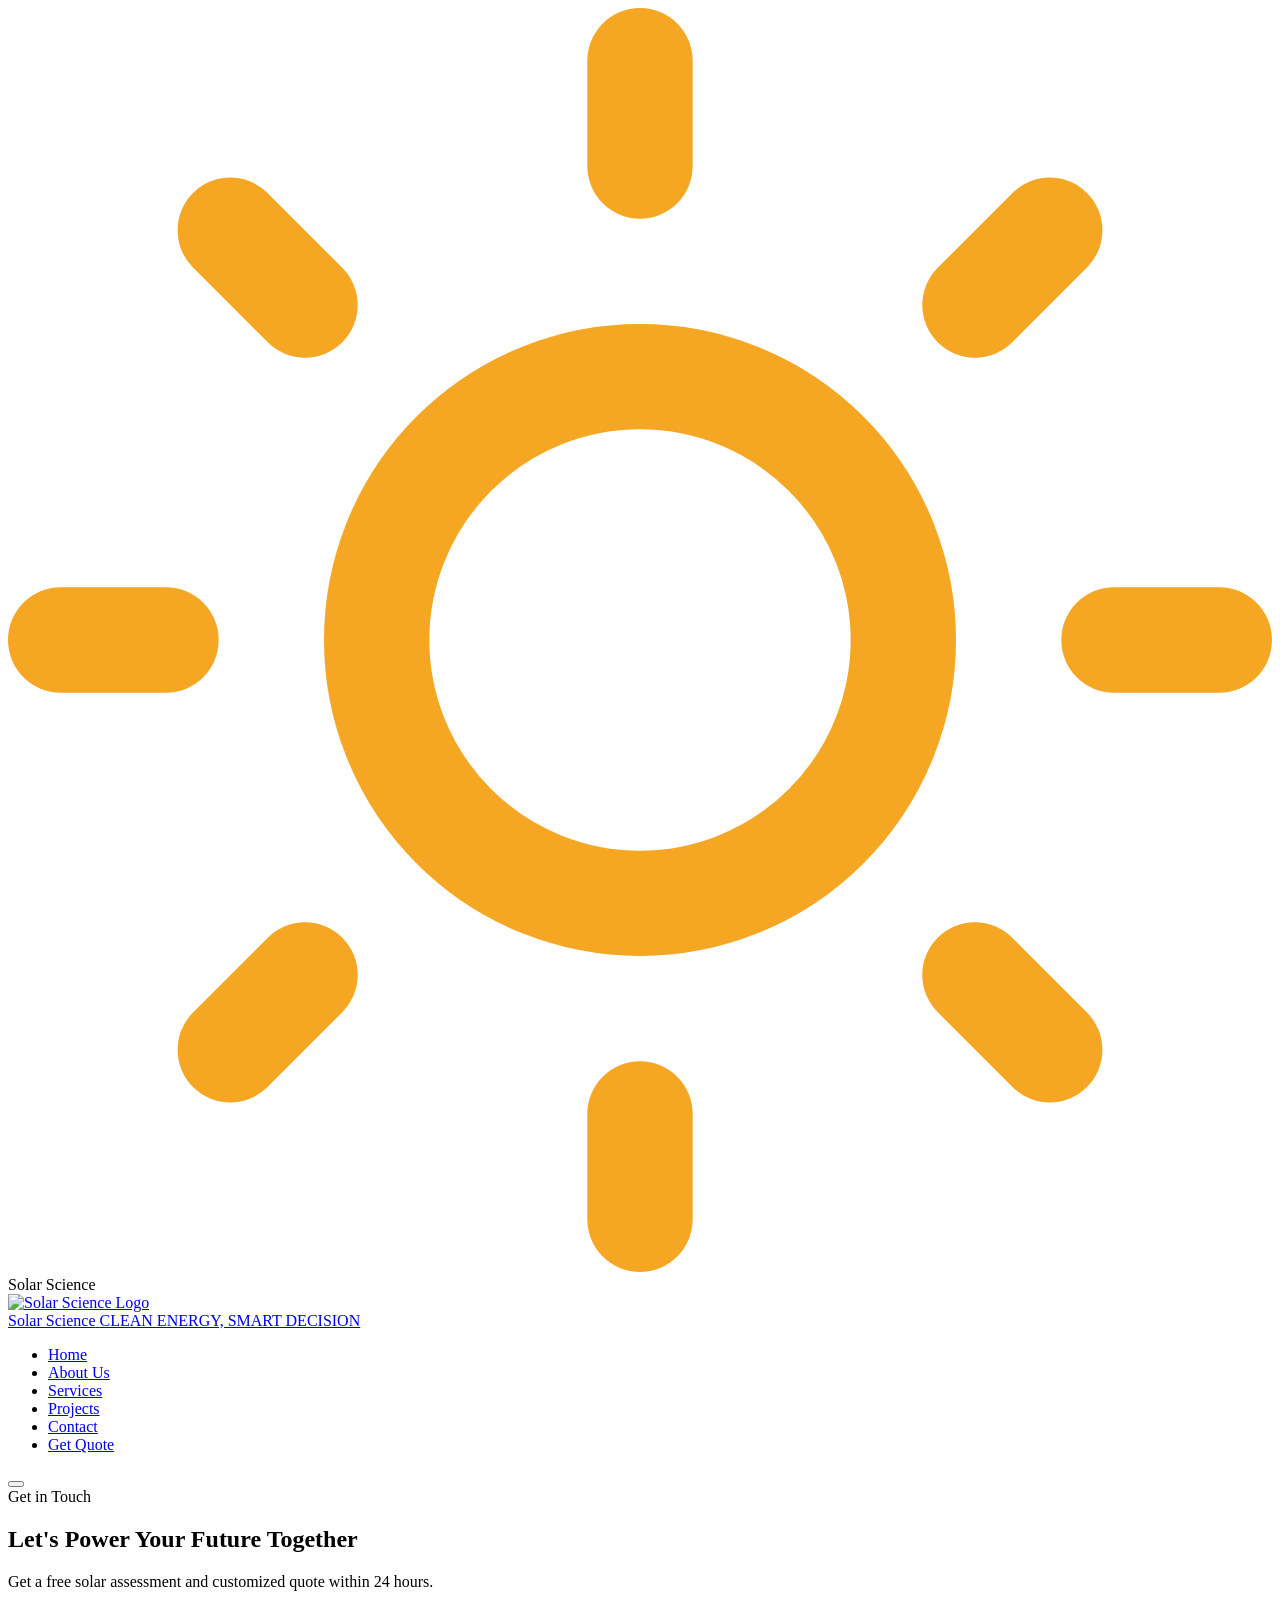
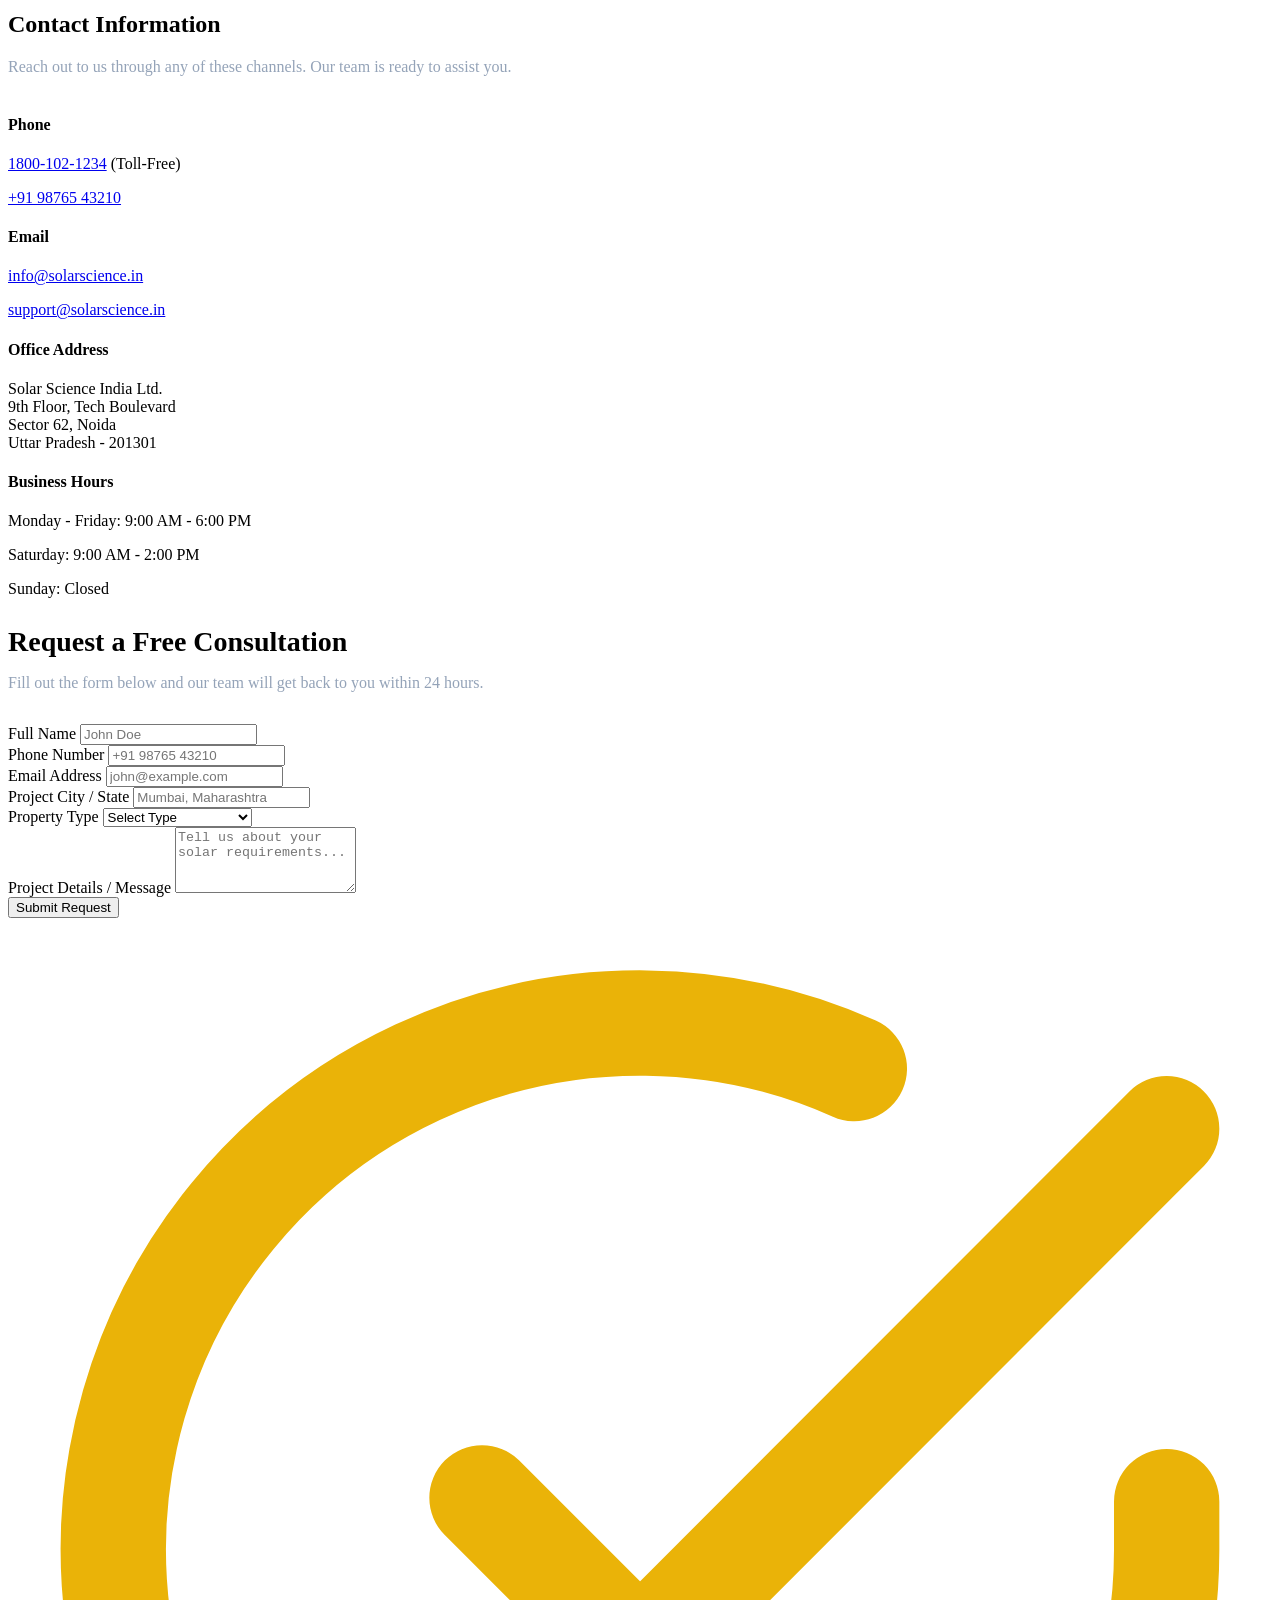
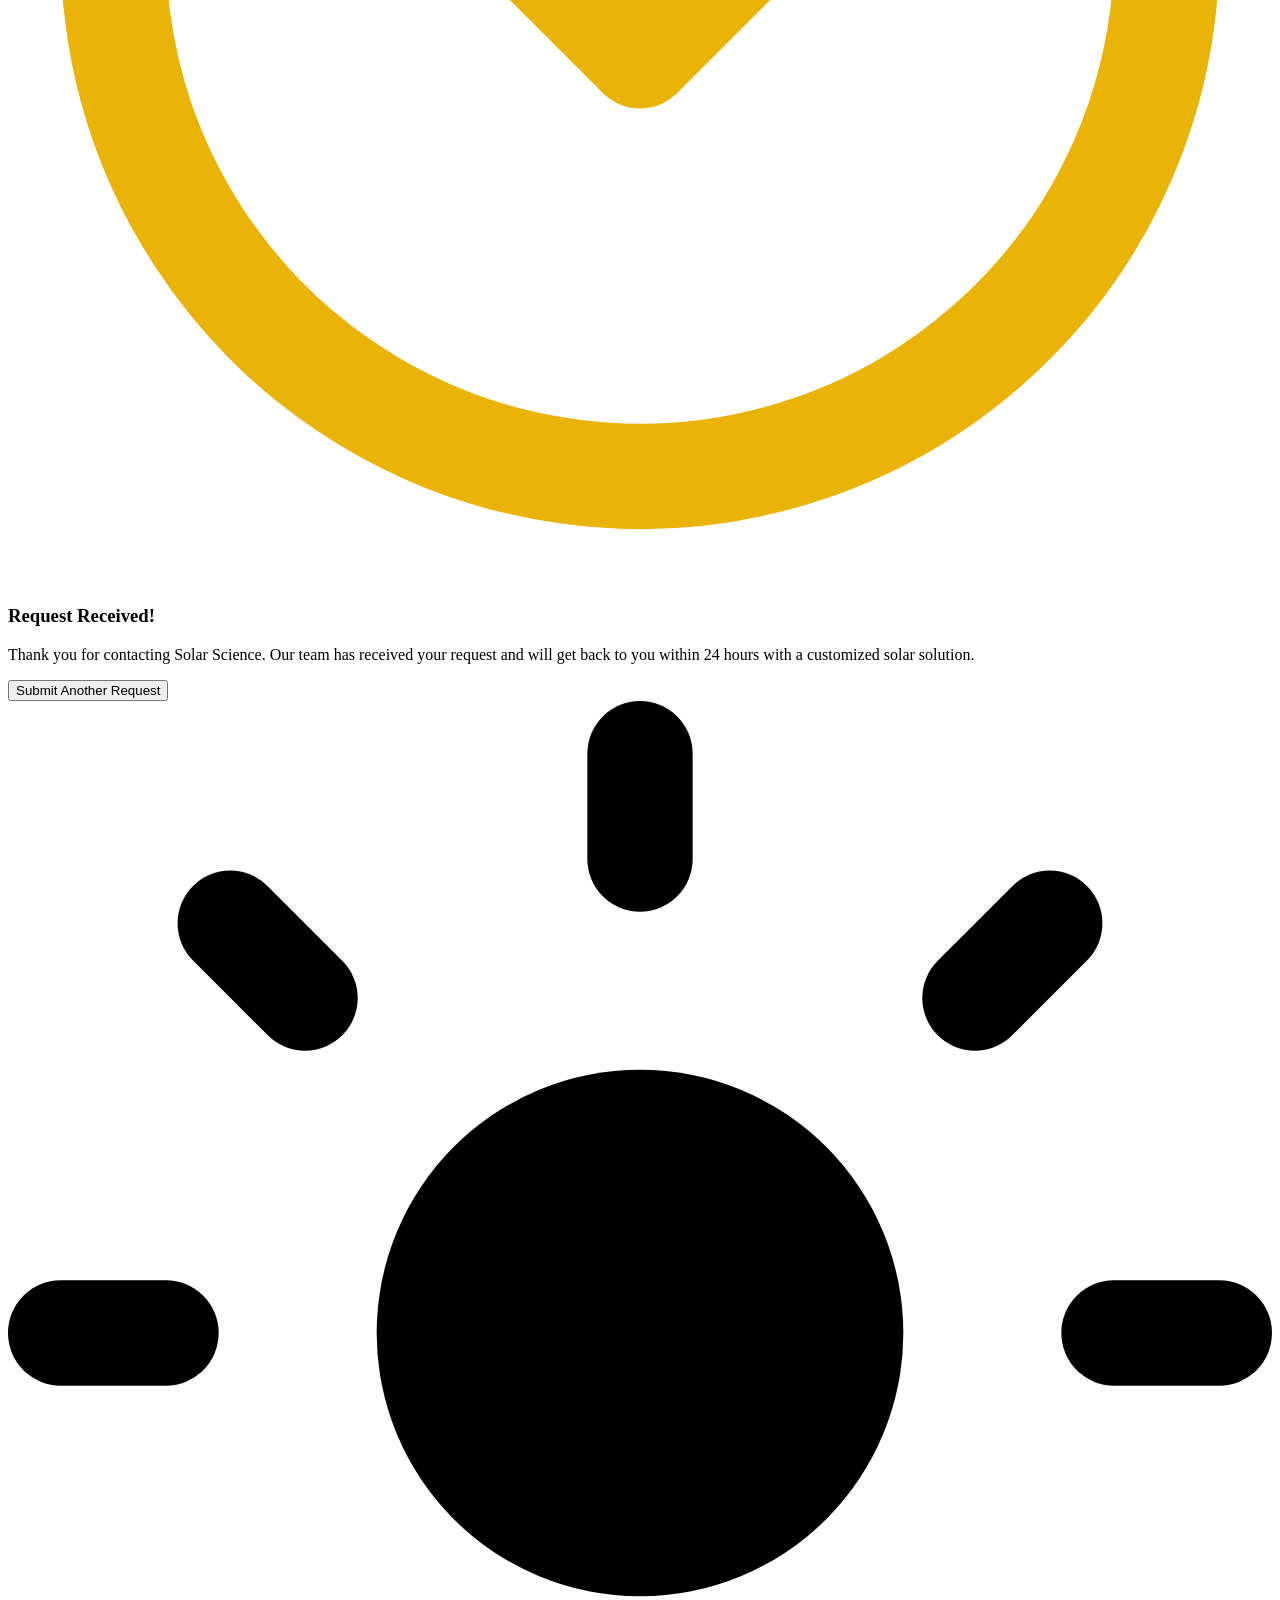
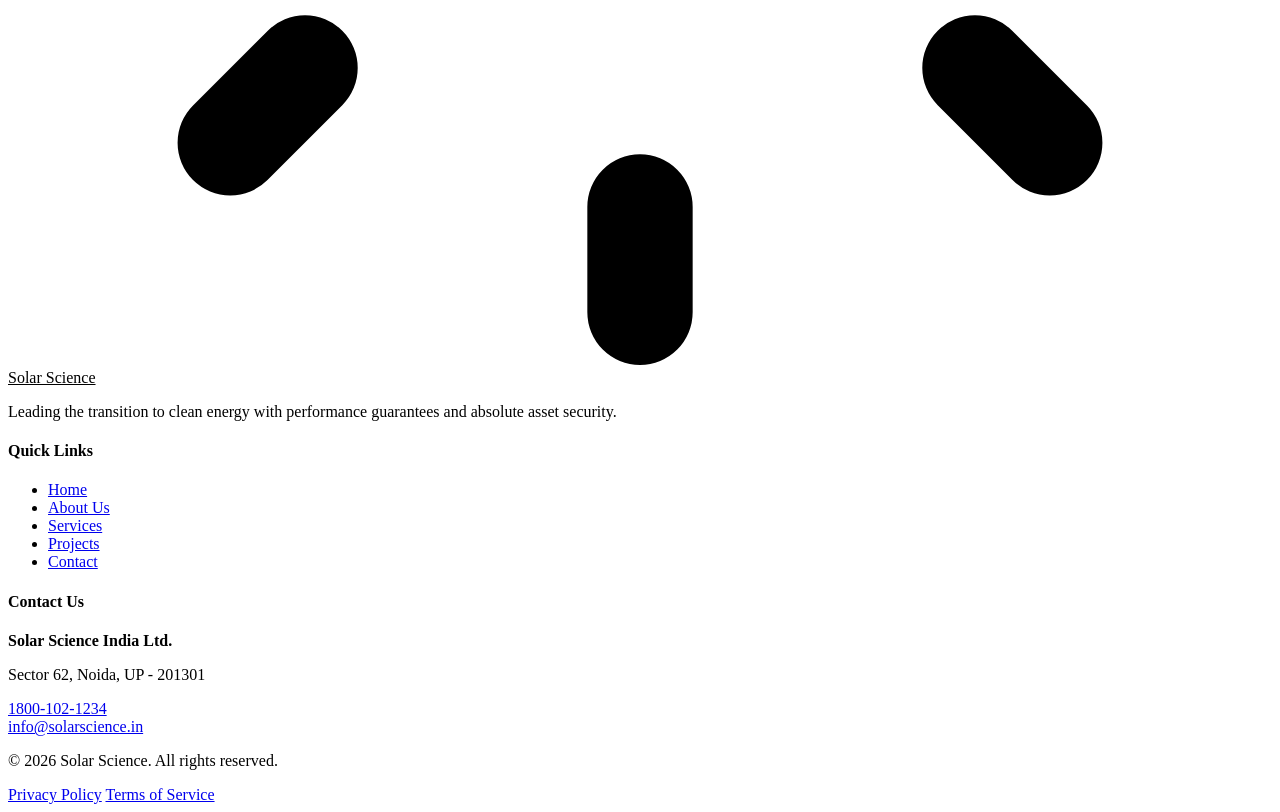
==== contact.html @ 97e4d274 "Added WhatsApp redirect (7400561349) to all Get Quote and Call buttons across website" ====
<!DOCTYPE html>
<html lang="en">
<head>
  <meta charset="UTF-8">
  <meta name="viewport" content="width=device-width, initial-scale=1.0">
  <meta name="description" content="Contact Solar Science for a free solar consultation and customized quote.">
  <title>Contact Us | Solar Science</title>
  <link rel="preconnect" href="https://fonts.googleapis.com">
  <link rel="preconnect" href="https://fonts.gstatic.com" crossorigin>
  <link href="https://fonts.googleapis.com/css2?family=Inter:wght@400;500;600;700&family=Plus+Jakarta+Sans:wght@400;500;600;700;800&display=swap" rel="stylesheet">
  <link rel="stylesheet" href="style.css">
  <link rel="icon" type="image/svg+xml" href="data:image/svg+xml,%3Csvg xmlns='http://www.w3.org/2000/svg' viewBox='0 0 24 24' fill='%23F5A623'%3E%3Ccircle cx='12' cy='12' r='5'/%3E%3Cpath d='M12 1v2M12 21v2M4.22 4.22l1.42 1.42M18.36 18.36l1.42 1.42M1 12h2M21 12h2M4.22 19.78l1.42-1.42M18.36 5.64l1.42-1.42' stroke='%23F5A623' stroke-width='2' stroke-linecap='round'/%3E%3C/svg%3E">
  <script src="https://unpkg.com/lucide@latest"></script>
  <script src="https://unpkg.com/@studio-freight/lenis@1.0.36/dist/lenis.min.js"></script>
</head>
<body>

  <!-- Preloader -->
  <div class="preloader" id="preloader">
    <div class="preloader-content">
      <svg class="preloader-logo" viewBox="0 0 24 24" xmlns="http://www.w3.org/2000/svg">
        <circle cx="12" cy="12" r="5" fill="none" stroke="#F5A623" stroke-width="2"/>
        <path d="M12 1v2M12 21v2M4.22 4.22l1.42 1.42M18.36 18.36l1.42 1.42M1 12h2M21 12h2M4.22 19.78l1.42-1.42M18.36 5.64l1.42-1.42" stroke="#F5A623" stroke-width="2" stroke-linecap="round"/>
      </svg>
      <div class="preloader-bar">
        <div class="preloader-progress"></div>
      </div>
      <span class="preloader-text">Solar Science</span>
    </div>
  </div>

  <!-- Custom Cursor -->
  <div class="custom-cursor" id="custom-cursor"></div>
  <div class="custom-cursor-dot" id="custom-cursor-dot"></div>

  <!-- NAVBAR -->
  <header class="navbar" id="navbar">
    <div class="scroll-progress" id="scroll-progress"></div>
    <div class="container">
      <a href="index.html" class="logo">
        <img src="assets/logo_transparent.png" alt="Solar Science Logo" class="logo-image">
        <div class="logo-text-wrapper">
          <span class="logo-title">Solar Science</span>
          <span class="logo-tagline">CLEAN ENERGY, SMART DECISION</span>
        </div>
      </a>
      
      <nav aria-label="Main Navigation">
        <ul class="nav-menu" id="nav-menu">
          <li><a href="index.html" class="nav-link">Home</a></li>
          <li><a href="about.html" class="nav-link">About Us</a></li>
          <li><a href="services.html" class="nav-link">Services</a></li>
          <li><a href="projects.html" class="nav-link">Projects</a></li>
          <li><a href="contact.html" class="nav-link active">Contact</a></li>
          <li><a href="https://wa.me/917400561349?text=Hi,%20I%20want%20a%20solar%20quote" class="btn btn-primary btn-nav" target="_blank">Get Quote</a></li>
        </ul>
      </nav>
      
      <button class="menu-toggle" id="menu-toggle" aria-expanded="false" aria-controls="nav-menu" aria-label="Toggle navigation menu">
        <span></span>
        <span></span>
        <span></span>
      </button>
    </div>
  </header>

  <!-- PAGE HEADER -->
  <section class="page-header">
    <div class="container">
      <div class="page-header-content reveal">
        <span class="section-tag">Get in Touch</span>
        <h1 class="page-title">Let's Power Your Future Together</h1>
        <p class="page-subtitle">Get a free solar assessment and customized quote within 24 hours.</p>
      </div>
    </div>
  </section>

  <!-- CONTACT SECTION -->
  <section class="section contact" style="padding-top: 0;">
    <div class="container">
      <div class="contact-page-grid">
        
        <!-- Contact Info -->
        <div class="contact-info-section reveal">
          <h2 class="section-title" style="color: var(--color-white);">Contact Information</h2>
          <p style="color: #94A3B8; margin-bottom: 40px;">Reach out to us through any of these channels. Our team is ready to assist you.</p>
          
          <div class="contact-info-list">
            <div class="contact-info-item">
              <div class="contact-info-icon">
                <i data-lucide="phone"></i>
              </div>
              <div>
                <h4>Phone</h4>
                <p><a href="tel:+918001021234">1800-102-1234</a> (Toll-Free)</p>
                <p><a href="tel:+919876543210">+91 98765 43210</a></p>
              </div>
            </div>
            
            <div class="contact-info-item">
              <div class="contact-info-icon">
                <i data-lucide="mail"></i>
              </div>
              <div>
                <h4>Email</h4>
                <p><a href="mailto:info@solarscience.in">info@solarscience.in</a></p>
                <p><a href="mailto:support@solarscience.in">support@solarscience.in</a></p>
              </div>
            </div>
            
            <div class="contact-info-item">
              <div class="contact-info-icon">
                <i data-lucide="map-pin"></i>
              </div>
              <div>
                <h4>Office Address</h4>
                <p>Solar Science India Ltd.<br>
                9th Floor, Tech Boulevard<br>
                Sector 62, Noida<br>
                Uttar Pradesh - 201301</p>
              </div>
            </div>
            
            <div class="contact-info-item">
              <div class="contact-info-icon">
                <i data-lucide="clock"></i>
              </div>
              <div>
                <h4>Business Hours</h4>
                <p>Monday - Friday: 9:00 AM - 6:00 PM</p>
                <p>Saturday: 9:00 AM - 2:00 PM</p>
                <p>Sunday: Closed</p>
              </div>
            </div>
          </div>
        </div>
        
        <!-- Contact Form -->
        <div class="contact-form-section reveal reveal-delay-1">
          <div class="contact-card">
            <h3 style="font-size: 1.75rem; font-weight: 800; color: var(--color-white); margin-bottom: 12px;">Request a Free Consultation</h3>
            <p style="color: #94A3B8; margin-bottom: 32px;">Fill out the form below and our team will get back to you within 24 hours.</p>
            
            <form id="consultation-form">
              <div class="form-row">
                <div class="form-group">
                  <label class="form-label" for="name">Full Name</label>
                  <input class="form-control" type="text" id="name" required placeholder="John Doe">
                </div>
                <div class="form-group">
                  <label class="form-label" for="phone">Phone Number</label>
                  <input class="form-control" type="tel" id="phone" required placeholder="+91 98765 43210">
                </div>
              </div>
              
              <div class="form-group form-margin-bottom">
                <label class="form-label" for="email">Email Address</label>
                <input class="form-control" type="email" id="email" required placeholder="john@example.com">
              </div>
              
              <div class="form-row split-row">
                <div class="form-group">
                  <label class="form-label" for="location">Project City / State</label>
                  <input class="form-control" type="text" id="location" required placeholder="Mumbai, Maharashtra">
                </div>
                <div class="form-group">
                  <label class="form-label" for="customer-type">Property Type</label>
                  <select class="form-control select-control" id="customer-type" required>
                    <option value="">Select Type</option>
                    <option value="commercial">Commercial / Factory</option>
                    <option value="residential">Residential Home</option>
                    <option value="institutional">Institutional</option>
                    <option value="other">Other</option>
                  </select>
                </div>
              </div>
              
              <div class="form-group form-margin-large">
                <label class="form-label" for="message">Project Details / Message</label>
                <textarea class="form-control textarea-control" id="message" rows="4" placeholder="Tell us about your solar requirements..."></textarea>
              </div>
              
              <button type="submit" class="btn btn-submit">Submit Request</button>
            </form>

            <!-- Form Success State Overlay -->
            <div class="form-success-overlay" id="form-success-overlay">
              <div class="success-icon-wrap">
                <svg class="success-icon-check" viewBox="0 0 24 24" fill="none" xmlns="http://www.w3.org/2000/svg">
                  <path d="M22 11.08V12a10 10 0 1 1-5.93-9.14" stroke="#EAB308" stroke-width="2" stroke-linecap="round" stroke-linejoin="round"/>
                  <path d="M22 4L12 14.01l-3-3" stroke="#EAB308" stroke-width="2" stroke-linecap="round" stroke-linejoin="round"/>
                </svg>
              </div>
              <h3 class="success-title">Request Received!</h3>
              <p class="success-message">Thank you for contacting Solar Science. Our team has received your request and will get back to you within 24 hours with a customized solar solution.</p>
              <button class="btn btn-primary btn-reset-form" id="btn-reset-form">Submit Another Request</button>
            </div>
          </div>
        </div>
        
      </div>
    </div>
  </section>

  <!-- FOOTER -->
  <footer class="footer">
    <div class="container">
      <div class="footer-top">
        <div class="footer-logo-area">
          <a href="index.html" class="logo" style="color: var(--color-white);">
            <svg class="logo-icon" viewBox="0 0 24 24" xmlns="http://www.w3.org/2000/svg">
              <circle cx="12" cy="12" r="5" />
              <path d="M12 1v2M12 21v2M4.22 4.22l1.42 1.42M18.36 18.36l1.42 1.42M1 12h2M21 12h2M4.22 19.78l1.42-1.42M18.36 5.64l1.42-1.42" stroke="currentColor" stroke-width="2" stroke-linecap="round"/>
            </svg>
            <span>Solar Science</span>
          </a>
          <p class="footer-tagline">Leading the transition to clean energy with performance guarantees and absolute asset security.</p>
        </div>
        
        <div>
          <h4 class="footer-title">Quick Links</h4>
          <ul class="footer-links">
            <li><a href="index.html" class="footer-link">Home</a></li>
            <li><a href="about.html" class="footer-link">About Us</a></li>
            <li><a href="services.html" class="footer-link">Services</a></li>
            <li><a href="projects.html" class="footer-link">Projects</a></li>
            <li><a href="contact.html" class="footer-link">Contact</a></li>
          </ul>
        </div>
        
        <div>
          <h4 class="footer-title">Contact Us</h4>
          <div class="footer-contact-info">
            <div class="contact-item">
              <i data-lucide="map-pin"></i>
              <div class="contact-text">
                <strong>Solar Science India Ltd.</strong>
                <p>Sector 62, Noida, UP - 201301</p>
              </div>
            </div>
            
            <div class="contact-item">
              <i data-lucide="phone"></i>
              <div class="contact-text">
                <a href="tel:+918001021234">1800-102-1234</a>
              </div>
            </div>
            
            <div class="contact-item">
              <i data-lucide="mail"></i>
              <div class="contact-text">
                <a href="mailto:info@solarscience.in">info@solarscience.in</a>
              </div>
            </div>
          </div>
        </div>
      </div>
      
      <div class="footer-bottom">
        <p>&copy; 2026 Solar Science. All rights reserved.</p>
        <div class="footer-bottom-links">
          <a href="#">Privacy Policy</a>
          <a href="#">Terms of Service</a>
        </div>
      </div>
    </div>
  </footer>

  <script src="script.js"></script>
</body>
</html>
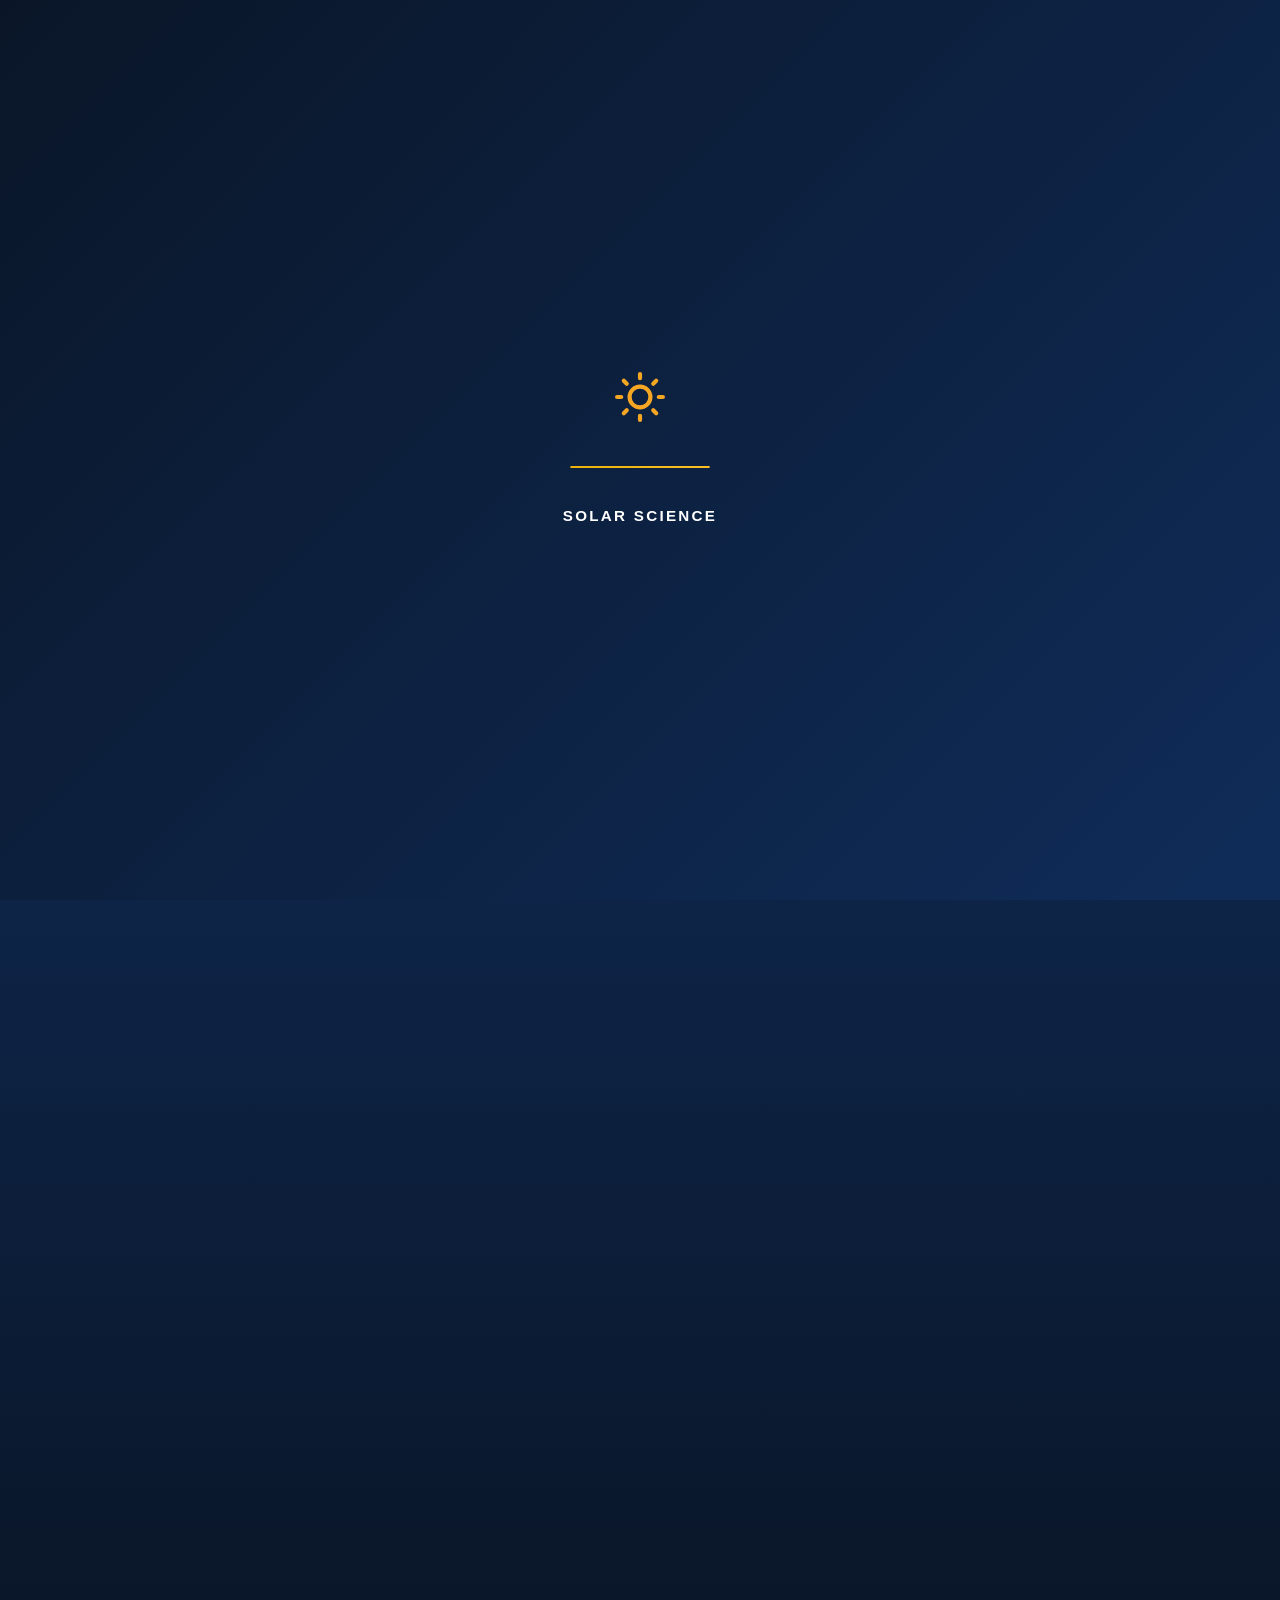
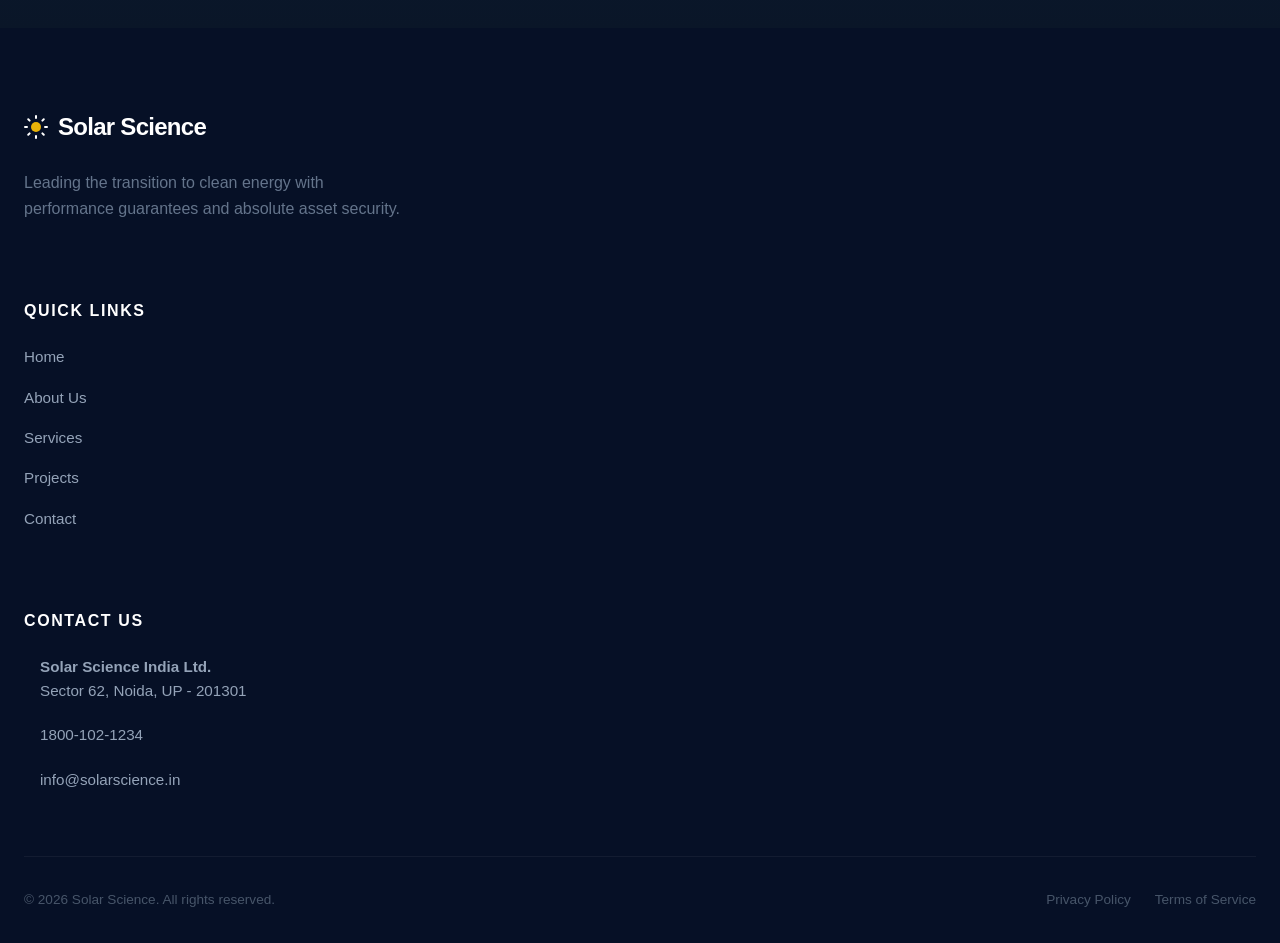
==== commit 103b187a: "Major contact section redesign - Added animations, golden gradients, floating badges, glassmorphism " ====
--- a/contact.html
+++ b/contact.html
@@ -76,14 +76,19 @@
   </section>
 
   <!-- CONTACT SECTION -->
-  <section class="section contact" style="padding-top: 0;">
+  <section class="section contact" style="padding-top: 0; background: linear-gradient(180deg, var(--color-navy-deep) 0%, #0A1628 100%);">
     <div class="container">
       <div class="contact-page-grid">
         
         <!-- Contact Info -->
         <div class="contact-info-section reveal">
-          <h2 class="section-title" style="color: var(--color-white);">Contact Information</h2>
-          <p style="color: #94A3B8; margin-bottom: 40px;">Reach out to us through any of these channels. Our team is ready to assist you.</p>
+          <div class="contact-info-header">
+            <div class="contact-icon-badge">
+              <i data-lucide="message-circle"></i>
+            </div>
+            <h2 class="section-title" style="color: var(--color-white); margin-bottom: 12px;">Contact Information</h2>
+            <p style="color: #94A3B8; margin-bottom: 40px; font-size: 1.05rem;">Reach out to us through any of these channels. Our team is ready to assist you.</p>
+          </div>
           
           <div class="contact-info-list">
             <div class="contact-info-item">
--- a/style.css
+++ b/style.css
@@ -0,0 +1,4947 @@
+/* Font variables and styling rules */
+
+/* ==========================================================================
+   1. DESIGN SYSTEM & ROOT VARIABLES
+   ========================================================================== */
+:root {
+  /* Color Palette */
+  --color-navy-deep: #0F2C59;       /* Midnight Cobalt Blue */
+  --color-navy-card: #153568;       /* Saturated Cobalt Card */
+  --color-navy-light: #204C8F;      /* Rich Cobalt Highlight */
+  --color-amber-gold: #EAB308;      /* Vibrant Solar Yellow */
+  --color-amber-hover: #CA8A04;     /* Darker Gold/Yellow Hover */
+  --color-amber-glow: rgba(234, 179, 8, 0.15); /* Yellow glow */
+  --color-white: #FFFFFF;
+  --color-steel-light: #FAF7F0;     /* Premium Warm Sand Beige */
+  --color-steel-border: #E6DFD3;    /* Soft Linen Border */
+  --color-text-dark: #0F2C59;       /* Midnight Cobalt text color */
+  --color-text-muted: #5C6B82;      /* Slate Blue/Gray supporting text */
+  --color-text-light: #E6DFD3;      /* Light Beige text divider */
+  --color-text-white: #FFFFFF;
+
+  /* Typography */
+  --font-display: 'Plus Jakarta Sans', -apple-system, BlinkMacSystemFont, "Segoe UI", Roboto, Helvetica, Arial, sans-serif;
+  --font-body: 'Inter', -apple-system, BlinkMacSystemFont, "Segoe UI", Roboto, Helvetica, Arial, sans-serif;
+
+  /* Spacing & Layout */
+  --max-width: 1280px;
+  --transition-smooth: all 0.35s cubic-bezier(0.4, 0, 0.2, 1);
+  --transition-slow: all 0.8s cubic-bezier(0.4, 0, 0.2, 1);
+  
+  /* Shadows */
+  --shadow-sm: 0 4px 12px rgba(15, 44, 89, 0.03);
+  --shadow-md: 0 12px 35px -10px rgba(15, 44, 89, 0.06);
+  --shadow-lg: 0 24px 48px -15px rgba(15, 44, 89, 0.1);
+  --shadow-amber: 0 10px 25px -5px rgba(234, 179, 8, 0.25);
+}
+
+/* ==========================================================================
+   2. BASE STYLES & RESET
+   ========================================================================== */
+* {
+  box-sizing: border-box;
+  margin: 0;
+  padding: 0;
+}
+
+html {
+  scroll-behavior: smooth;
+  scroll-padding-top: 80px;
+  font-size: 16px;
+  -webkit-text-size-adjust: 100%;
+}
+
+body {
+  font-family: var(--font-body);
+  color: var(--color-text-dark);
+  background-color: var(--color-white);
+  line-height: 1.6;
+  overflow-x: hidden;
+  -webkit-font-smoothing: antialiased;
+}
+
+h1, h2, h3, h4, h5, h6 {
+  font-family: var(--font-display);
+  font-weight: 700;
+  line-height: 1.25;
+  color: var(--color-navy-deep);
+}
+
+a {
+  text-decoration: none;
+  color: inherit;
+  transition: var(--transition-smooth);
+}
+
+button, input, textarea {
+  font-family: inherit;
+}
+
+img, svg {
+  max-width: 100%;
+  height: auto;
+  display: block;
+}
+
+/* Custom Scrollbar */
+::-webkit-scrollbar {
+  width: 10px;
+}
+::-webkit-scrollbar-track {
+  background: var(--color-steel-light);
+}
+::-webkit-scrollbar-thumb {
+  background: #CBD5E1;
+  border-radius: 5px;
+}
+::-webkit-scrollbar-thumb:hover {
+  background: #94A3B8;
+}
+
+/* ==========================================================================
+   3. REUSABLE UTILITIES
+   ========================================================================== */
+.container {
+  width: 100%;
+  max-width: var(--max-width);
+  margin: 0 auto;
+  padding: 0 24px;
+}
+
+.section {
+  padding: 100px 0;
+  position: relative;
+}
+
+.section-tag {
+  font-family: var(--font-display);
+  font-size: 0.75rem;
+  font-weight: 700;
+  text-transform: uppercase;
+  letter-spacing: 0.15em;
+  color: var(--color-amber-gold);
+  margin-bottom: 16px;
+  display: inline-block;
+}
+
+.section-title {
+  font-size: 2.25rem;
+  font-weight: 800;
+  margin-bottom: 20px;
+  letter-spacing: -0.02em;
+}
+
+.section-desc {
+  font-size: 1.125rem;
+  color: var(--color-text-muted);
+  max-width: 600px;
+  margin-bottom: 50px;
+}
+
+/* Dark Theme Helpers */
+.bg-dark {
+  background-color: var(--color-navy-deep);
+  color: var(--color-text-white);
+}
+
+.bg-dark .section-title {
+  color: var(--color-text-white);
+}
+
+.bg-dark .section-desc {
+  color: #94A3B8;
+}
+
+/* Buttons */
+.btn {
+  display: inline-flex;
+  align-items: center;
+  justify-content: center;
+  padding: 14px 28px;
+  border-radius: 50px;
+  font-weight: 600;
+  font-size: 0.95rem;
+  cursor: pointer;
+  transition: var(--transition-smooth);
+  border: none;
+  outline: none;
+  gap: 8px;
+}
+
+.btn-primary {
+  background-color: var(--color-amber-gold);
+  color: var(--color-navy-deep);
+  box-shadow: var(--shadow-amber);
+}
+
+.btn-primary:hover {
+  background-color: var(--color-amber-hover);
+  transform: translateY(-2px);
+  box-shadow: 0 12px 30px -5px rgba(245, 166, 35, 0.45);
+}
+
+.btn-primary:active {
+  transform: translateY(0);
+}
+
+.btn-secondary {
+  background-color: rgba(255, 255, 255, 0.08);
+  color: var(--color-text-white);
+  border: 1px solid rgba(255, 255, 255, 0.15);
+}
+
+.btn-secondary:hover {
+  background-color: rgba(255, 255, 255, 0.15);
+  color: var(--color-white);
+  transform: translateY(-2px);
+}
+
+.btn-secondary:active {
+  transform: translateY(0);
+}
+
+.btn-outline-dark {
+  background-color: transparent;
+  color: var(--color-navy-deep);
+  border: 2px solid var(--color-navy-deep);
+}
+
+.btn-outline-dark:hover {
+  background-color: var(--color-navy-deep);
+  color: var(--color-white);
+  transform: translateY(-2px);
+}
+
+/* Icons styling */
+.icon-wrapper {
+  display: inline-flex;
+  align-items: center;
+  justify-content: center;
+  width: 48px;
+  height: 48px;
+  border-radius: 12px;
+  background-color: var(--color-steel-light);
+  color: var(--color-amber-gold);
+  margin-bottom: 24px;
+}
+
+.bg-dark .icon-wrapper {
+  background-color: rgba(255, 255, 255, 0.05);
+}
+
+/* ==========================================================================
+   4. SCROLL REVEAL ANIMATIONS
+   ========================================================================== */
+.reveal {
+  opacity: 0;
+  transform: translateY(30px);
+  transition: var(--transition-slow);
+}
+
+.reveal-active {
+  opacity: 1;
+  transform: translateY(0);
+}
+
+.reveal-delay-1 { transition-delay: 0.1s; }
+.reveal-delay-2 { transition-delay: 0.2s; }
+.reveal-delay-3 { transition-delay: 0.3s; }
+.reveal-delay-4 { transition-delay: 0.4s; }
+
+/* ==========================================================================
+   5. NAVIGATION
+   ========================================================================== */
+.navbar {
+  position: fixed;
+  top: 0;
+  left: 0;
+  right: 0;
+  z-index: 1000;
+  padding: 24px 0;
+  transition: var(--transition-smooth);
+}
+
+.navbar.scrolled {
+  padding: 16px 0;
+  background-color: rgba(11, 28, 61, 0.85);
+  backdrop-filter: blur(20px);
+  -webkit-backdrop-filter: blur(20px);
+  border-bottom: 1px solid rgba(255, 255, 255, 0.08);
+  box-shadow: 0 4px 30px rgba(0, 0, 0, 0.15);
+}
+
+.navbar .container {
+  display: flex;
+  align-items: center;
+  justify-content: space-between;
+}
+
+.logo {
+  font-family: var(--font-display);
+  font-size: 1.5rem;
+  font-weight: 800;
+  color: var(--color-white);
+  display: flex;
+  align-items: center;
+  gap: 10px;
+  letter-spacing: -0.03em;
+}
+
+.logo-icon {
+  width: 24px;
+  height: 24px;
+  fill: var(--color-amber-gold);
+}
+
+.logo-image {
+  width: auto;
+  height: 55px;
+  object-fit: contain;
+  filter: drop-shadow(0 2px 8px rgba(234, 179, 8, 0.3));
+}
+
+.logo-text-wrapper {
+  display: flex;
+  flex-direction: column;
+  gap: 4px;
+}
+
+.logo-title {
+  font-size: 1.75rem;
+  font-weight: 800;
+  line-height: 1;
+  color: var(--color-white);
+  text-shadow: 0 2px 10px rgba(255, 255, 255, 0.1);
+  letter-spacing: -0.02em;
+}
+
+.logo-tagline {
+  font-size: 0.7rem;
+  font-weight: 700;
+  letter-spacing: 0.1em;
+  background: linear-gradient(90deg, #F59E0B 0%, #FBBF24 50%, #FCD34D 100%);
+  -webkit-background-clip: text;
+  -webkit-text-fill-color: transparent;
+  background-clip: text;
+  text-transform: uppercase;
+  line-height: 1;
+  filter: drop-shadow(0 0 8px rgba(245, 158, 11, 0.6));
+}
+
+.nav-menu {
+  display: flex;
+  align-items: center;
+  list-style: none;
+  gap: 32px;
+}
+
+.nav-link {
+  font-size: 0.95rem;
+  font-weight: 500;
+  color: #94A3B8;
+  position: relative;
+  padding: 8px 0;
+}
+
+.nav-link:hover,
+.nav-link.active {
+  color: var(--color-white);
+}
+
+.nav-link::after {
+  content: '';
+  position: absolute;
+  bottom: 0;
+  left: 0;
+  width: 100%;
+  height: 2px;
+  background-color: var(--color-amber-gold);
+  transform: scaleX(0);
+  transform-origin: right;
+  transition: transform 0.3s ease;
+}
+
+.nav-link:hover::after,
+.nav-link.active::after {
+  transform: scaleX(1);
+  transform-origin: left;
+}
+
+.navbar .btn-nav {
+  padding: 10px 22px;
+  font-size: 0.875rem;
+}
+
+/* Mobile Menu Toggle */
+.menu-toggle {
+  display: none;
+  background: none;
+  border: none;
+  cursor: pointer;
+  width: 32px;
+  height: 24px;
+  position: relative;
+  z-index: 1001;
+}
+
+.menu-toggle span {
+  display: block;
+  width: 100%;
+  height: 2px;
+  background-color: var(--color-white);
+  position: absolute;
+  transition: var(--transition-smooth);
+}
+
+.menu-toggle span:nth-child(1) { top: 0; }
+.menu-toggle span:nth-child(2) { top: 11px; }
+.menu-toggle span:nth-child(3) { top: 22px; }
+
+.menu-toggle.active span:nth-child(1) {
+  transform: translateY(11px) rotate(45deg);
+}
+.menu-toggle.active span:nth-child(2) {
+  opacity: 0;
+}
+.menu-toggle.active span:nth-child(3) {
+  transform: translateY(-11px) rotate(-45deg);
+}
+
+/* ==========================================================================
+   6. HERO SECTION - COMPLETELY REDESIGNED
+   ========================================================================== */
+.hero {
+  min-height: 100vh;
+  display: flex;
+  align-items: center;
+  background: linear-gradient(135deg, #0a1628 0%, #0f2c59 50%, #1a3a6b 100%);
+  position: relative;
+  padding-top: 140px;
+  padding-bottom: 100px;
+  overflow: hidden;
+}
+
+/* Animated gradient background */
+.hero-bg-gradient {
+  position: absolute;
+  top: 0;
+  left: 0;
+  width: 100%;
+  height: 100%;
+  background: radial-gradient(ellipse at 50% 50%, rgba(234, 179, 8, 0.15) 0%, transparent 70%);
+  animation: gradientPulse 8s ease-in-out infinite;
+  z-index: 1;
+}
+
+@keyframes gradientPulse {
+  0%, 100% { opacity: 0.5; transform: scale(1); }
+  50% { opacity: 1; transform: scale(1.1); }
+}
+
+/* Floating particles effect */
+.hero-particles {
+  position: absolute;
+  top: 0;
+  left: 0;
+  width: 100%;
+  height: 100%;
+  background-image: 
+    radial-gradient(2px 2px at 20% 30%, rgba(255, 255, 255, 0.3), transparent),
+    radial-gradient(2px 2px at 60% 70%, rgba(234, 179, 8, 0.3), transparent),
+    radial-gradient(1px 1px at 50% 50%, rgba(255, 255, 255, 0.2), transparent),
+    radial-gradient(2px 2px at 80% 10%, rgba(234, 179, 8, 0.3), transparent),
+    radial-gradient(1px 1px at 90% 60%, rgba(255, 255, 255, 0.2), transparent);
+  background-size: 200% 200%;
+  animation: particleFloat 20s ease-in-out infinite;
+  z-index: 1;
+}
+
+@keyframes particleFloat {
+  0%, 100% { background-position: 0% 0%; }
+  50% { background-position: 100% 100%; }
+}
+
+.hero .container {
+  display: grid;
+  grid-template-columns: 1.1fr 0.9fr;
+  align-items: center;
+  gap: 48px;
+  position: relative;
+  z-index: 2;
+}
+
+.hero-content {
+  max-width: 650px;
+}
+
+.hero-tagline {
+  font-family: var(--font-display);
+  font-size: 0.875rem;
+  font-weight: 700;
+  text-transform: uppercase;
+  letter-spacing: 0.15em;
+  color: var(--color-amber-gold);
+  margin-bottom: 24px;
+}
+
+/* New Hero Badge */
+.hero-badge {
+  display: inline-flex;
+  align-items: center;
+  gap: 8px;
+  background: rgba(234, 179, 8, 0.1);
+  border: 1px solid rgba(234, 179, 8, 0.3);
+  padding: 10px 20px;
+  border-radius: 50px;
+  font-size: 0.85rem;
+  font-weight: 600;
+  color: var(--color-amber-gold);
+  margin-bottom: 32px;
+  backdrop-filter: blur(10px);
+}
+
+.badge-icon {
+  font-size: 1.1rem;
+}
+
+/* New Hero Title */
+.hero-title-new {
+  font-size: 4.5rem;
+  font-weight: 900;
+  line-height: 1.1;
+  color: var(--color-white);
+  margin-bottom: 28px;
+  letter-spacing: -0.05em;
+}
+
+/* Letter Animation Container */
+.letter-animate {
+  display: inline-block;
+  position: relative;
+}
+
+.letter-animate .letter {
+  display: inline-block;
+  transition: transform 0.3s cubic-bezier(0.68, -0.55, 0.265, 1.55);
+  cursor: default;
+}
+
+.letter-animate .letter:hover {
+  transform: translateY(-10px) scale(1.2);
+  color: #FBBF24;
+  text-shadow: 0 5px 15px rgba(251, 191, 36, 0.5);
+}
+
+.letter-animate .letter.space {
+  width: 0.3em;
+}
+
+.gradient-text {
+  display: block;
+  background: linear-gradient(135deg, #EAB308 0%, #FBBF24 50%, #FCD34D 100%);
+  -webkit-background-clip: text;
+  -webkit-text-fill-color: transparent;
+  background-clip: text;
+  position: relative;
+  animation: gradientShift 3s ease-in-out infinite;
+}
+
+.gradient-text .letter:hover {
+  background: linear-gradient(135deg, #FCD34D 0%, #FBBF24 50%, #EAB308 100%);
+  -webkit-background-clip: text;
+  -webkit-text-fill-color: transparent;
+  filter: brightness(1.3);
+}
+
+@keyframes gradientShift {
+  0%, 100% { filter: brightness(1); }
+  50% { filter: brightness(1.2); }
+}
+
+.hero-subtitle {
+  font-size: 1.35rem;
+  color: #CBD5E1;
+  margin-bottom: 48px;
+  line-height: 1.7;
+  max-width: 650px;
+}
+
+/* Inline Stats - NO BOX, ANIMATED, BEAUTIFUL */
+.hero-stats-inline {
+  display: grid;
+  grid-template-columns: repeat(5, 1fr);
+  gap: 0;
+  margin-bottom: 48px;
+  background: none;
+  border: none;
+  backdrop-filter: none;
+  overflow: visible;
+  position: relative;
+}
+
+/* Thin separator line between stats */
+.hero-stats-inline::before {
+  content: '';
+  position: absolute;
+  top: 20%;
+  bottom: 20%;
+  left: 0;
+  right: 0;
+  pointer-events: none;
+}
+
+.stat-inline {
+  text-align: center;
+  padding: 24px 16px;
+  position: relative;
+  border-right: 1px solid rgba(255, 255, 255, 0.08);
+  transition: all 0.4s ease;
+}
+
+.stat-inline:last-child {
+  border-right: none;
+}
+
+/* Golden top accent bar */
+.stat-inline::before {
+  content: '';
+  position: absolute;
+  top: 0;
+  left: 20%;
+  width: 60%;
+  height: 2px;
+  background: linear-gradient(90deg, transparent, #EAB308, transparent);
+  opacity: 0;
+  transition: opacity 0.4s ease;
+}
+
+.stat-inline:hover::before {
+  opacity: 1;
+}
+
+.stat-inline:hover {
+  transform: translateY(-4px);
+}
+
+.stat-icon-badge {
+  display: none;
+}
+
+/* Animated number style */
+.stat-number-hero {
+  font-size: 2.8rem;
+  font-weight: 900;
+  font-family: var(--font-display);
+  letter-spacing: -0.04em;
+  line-height: 1;
+  margin-bottom: 12px;
+  background: linear-gradient(135deg, #FFFFFF 0%, #EAB308 60%, #FCD34D 100%);
+  -webkit-background-clip: text;
+  -webkit-text-fill-color: transparent;
+  background-clip: text;
+  filter: drop-shadow(0 0 20px rgba(234, 179, 8, 0.4));
+}
+
+.stat-plus {
+  font-size: 2rem;
+  font-weight: 700;
+  background: linear-gradient(135deg, #EAB308 0%, #FCD34D 100%);
+  -webkit-background-clip: text;
+  -webkit-text-fill-color: transparent;
+}
+
+/* Procurement Specialist */
+.stat-highlight .stat-badge-text {
+  font-size: 1.4rem;
+  font-weight: 800;
+  font-family: var(--font-display);
+  letter-spacing: -0.02em;
+  line-height: 1.2;
+  margin-bottom: 12px;
+  background: linear-gradient(135deg, #FFFFFF 0%, #EAB308 60%, #FCD34D 100%);
+  -webkit-background-clip: text;
+  -webkit-text-fill-color: transparent;
+  filter: drop-shadow(0 0 15px rgba(234, 179, 8, 0.3));
+}
+
+.stat-label-hero {
+  font-size: 0.7rem;
+  color: rgba(255, 255, 255, 0.45);
+  font-weight: 500;
+  text-transform: uppercase;
+  letter-spacing: 0.14em;
+  line-height: 1.5;
+}
+
+.stat-divider {
+  display: none;
+}
+
+/* New Hero CTAs */
+.hero-ctas-new {
+  display: flex;
+  gap: 20px;
+  margin-bottom: 48px;
+  flex-wrap: wrap;
+}
+
+.btn-hero-primary {
+  background: #FF6B35 !important;
+  color: #FFFFFF !important;
+  padding: 18px 36px;
+  font-size: 1.05rem;
+  font-weight: 700;
+  border-radius: 50px;
+  display: inline-flex;
+  align-items: center;
+  gap: 12px;
+  transition: all 0.6s ease !important;
+  border: 3px solid #FF6B35 !important;
+  position: relative;
+  overflow: hidden;
+  z-index: 1;
+  box-shadow: 0 0 20px rgba(255, 107, 53, 0.4), 0 4px 15px rgba(255, 107, 53, 0.3) !important;
+}
+
+.btn-hero-primary::before {
+  content: '';
+  position: absolute;
+  top: 0;
+  left: -100%;
+  width: 100%;
+  height: 100%;
+  background: linear-gradient(135deg, #1E40AF 0%, #3B82F6 100%) !important;
+  z-index: -1;
+  transition: left 0.6s ease !important;
+}
+
+.btn-hero-primary::after {
+  content: '';
+  position: absolute;
+  top: 50%;
+  left: 50%;
+  width: 0;
+  height: 0;
+  border-radius: 50%;
+  background: rgba(255, 255, 255, 0.5);
+  transform: translate(-50%, -50%);
+  transition: width 0.6s ease, height 0.6s ease, opacity 0.6s ease;
+  opacity: 0;
+  z-index: 10;
+}
+
+.btn-hero-primary:hover {
+  transform: translateY(-5px) !important;
+  border-color: #3B82F6 !important;
+  box-shadow: 
+    0 0 40px rgba(59, 130, 246, 0.8),
+    0 0 80px rgba(59, 130, 246, 0.6),
+    0 10px 30px rgba(30, 64, 175, 0.5) !important;
+  animation: pulse-glow 1.5s ease-in-out infinite !important;
+}
+
+.btn-hero-primary:hover::before {
+  left: 0 !important;
+}
+
+.btn-hero-primary:hover::after {
+  width: 300px;
+  height: 300px;
+  opacity: 0.2;
+}
+
+.btn-hero-primary:active {
+  transform: translateY(-2px) !important;
+}
+
+@keyframes pulse-glow {
+  0%, 100% {
+    box-shadow: 
+      0 0 40px rgba(59, 130, 246, 0.8),
+      0 0 80px rgba(59, 130, 246, 0.6),
+      0 10px 30px rgba(30, 64, 175, 0.5);
+  }
+  50% {
+    box-shadow: 
+      0 0 60px rgba(59, 130, 246, 1),
+      0 0 120px rgba(59, 130, 246, 0.8),
+      0 15px 40px rgba(30, 64, 175, 0.7);
+  }
+}
+
+.btn-hero-secondary {
+  background: rgba(255, 255, 255, 0.1) !important;
+  color: #FFFFFF !important;
+  padding: 18px 36px;
+  font-size: 1.05rem;
+  font-weight: 600;
+  border-radius: 50px;
+  display: inline-flex;
+  align-items: center;
+  gap: 12px;
+  border: 3px solid rgba(255, 255, 255, 0.3) !important;
+  transition: all 0.6s ease !important;
+  position: relative;
+  overflow: hidden;
+  z-index: 1;
+  box-shadow: 0 0 15px rgba(255, 255, 255, 0.2), 0 4px 15px rgba(255, 255, 255, 0.1) !important;
+}
+
+.btn-hero-secondary::before {
+  content: '';
+  position: absolute;
+  top: 0;
+  left: -100%;
+  width: 100%;
+  height: 100%;
+  background: linear-gradient(135deg, #10B981 0%, #14F195 100%) !important;
+  z-index: -1;
+  transition: left 0.6s ease !important;
+}
+
+.btn-hero-secondary::after {
+  content: '';
+  position: absolute;
+  top: 50%;
+  left: 50%;
+  width: 0;
+  height: 0;
+  border-radius: 50%;
+  background: rgba(255, 255, 255, 0.4);
+  transform: translate(-50%, -50%);
+  transition: width 0.6s ease, height 0.6s ease, opacity 0.6s ease;
+  opacity: 0;
+  z-index: 10;
+}
+
+.btn-hero-secondary:hover {
+  transform: translateY(-5px) !important;
+  border-color: #14F195 !important;
+  color: #FFFFFF !important;
+  box-shadow: 
+    0 0 40px rgba(16, 185, 129, 0.9),
+    0 0 80px rgba(20, 241, 149, 0.7),
+    0 10px 30px rgba(16, 185, 129, 0.5) !important;
+  animation: pulse-glow-green 1.5s ease-in-out infinite !important;
+}
+
+.btn-hero-secondary:hover::before {
+  left: 0 !important;
+}
+
+.btn-hero-secondary:hover::after {
+  width: 300px;
+  height: 300px;
+  opacity: 0.2;
+}
+
+.btn-hero-secondary:active {
+  transform: translateY(-2px) !important;
+}
+
+@keyframes pulse-glow-green {
+  0%, 100% {
+    box-shadow: 
+      0 0 40px rgba(16, 185, 129, 0.9),
+      0 0 80px rgba(20, 241, 149, 0.7),
+      0 10px 30px rgba(16, 185, 129, 0.5);
+  }
+  50% {
+    box-shadow: 
+      0 0 60px rgba(16, 185, 129, 1),
+      0 0 120px rgba(20, 241, 149, 0.9),
+      0 15px 40px rgba(16, 185, 129, 0.7);
+  }
+}
+
+/* New Trust Items */
+.hero-trust-new {
+  display: flex;
+  gap: 32px;
+  flex-wrap: wrap;
+}
+
+.trust-item-new {
+  display: flex;
+  align-items: center;
+  gap: 12px;
+  color: #E2E8F0;
+  font-size: 0.95rem;
+  font-weight: 600;
+}
+
+.trust-item-new svg {
+  width: 20px;
+  height: 20px;
+  color: var(--color-amber-gold);
+}
+
+.hero-desc {
+  font-size: 1.2rem;
+  color: #94A3B8;
+  margin-bottom: 40px;
+  line-height: 1.6;
+}
+
+.hero-ctas {
+  display: flex;
+  gap: 16px;
+  margin-bottom: 50px;
+  flex-wrap: wrap;
+}
+
+.hero-trust {
+  border-top: 1px solid rgba(255, 255, 255, 0.1);
+  padding-top: 32px;
+}
+
+.trust-title {
+  font-family: var(--font-display);
+  font-size: 0.75rem;
+  font-weight: 600;
+  text-transform: uppercase;
+  letter-spacing: 0.1em;
+  color: #64748B;
+  margin-bottom: 16px;
+}
+
+.trust-badges {
+  display: flex;
+  gap: 32px;
+  flex-wrap: wrap;
+}
+
+.trust-badge {
+  display: flex;
+  align-items: center;
+  gap: 10px;
+  color: var(--color-white);
+  font-size: 0.9rem;
+  font-weight: 600;
+}
+
+.trust-badge svg {
+  width: 18px;
+  height: 18px;
+  color: var(--color-amber-gold);
+  flex-shrink: 0;
+}
+
+/* Visual Signature - STUNNING ENERGY VISUALIZATION */
+.hero-visual {
+  display: flex;
+  justify-content: center;
+  align-items: center;
+  position: relative;
+  min-height: 500px;
+}
+
+.energy-visualization {
+  position: relative;
+  width: 450px;
+  height: 450px;
+}
+
+/* Animated Sun */
+.animated-sun {
+  position: absolute;
+  top: 20px;
+  left: 50%;
+  transform: translateX(-50%);
+  width: 120px;
+  height: 120px;
+  z-index: 10;
+}
+
+.sun-core {
+  position: absolute;
+  top: 50%;
+  left: 50%;
+  transform: translate(-50%, -50%);
+  width: 80px;
+  height: 80px;
+  background: radial-gradient(circle, #FCD34D 0%, #FBBF24 50%, #EAB308 100%);
+  border-radius: 50%;
+  box-shadow: 
+    0 0 40px rgba(251, 191, 36, 0.8),
+    0 0 80px rgba(234, 179, 8, 0.6),
+    inset 0 0 20px rgba(252, 211, 77, 0.5);
+  animation: sunPulse 3s ease-in-out infinite;
+}
+
+@keyframes sunPulse {
+  0%, 100% { transform: translate(-50%, -50%) scale(1); box-shadow: 0 0 40px rgba(251, 191, 36, 0.8), 0 0 80px rgba(234, 179, 8, 0.6); }
+  50% { transform: translate(-50%, -50%) scale(1.1); box-shadow: 0 0 60px rgba(251, 191, 36, 1), 0 0 100px rgba(234, 179, 8, 0.8); }
+}
+
+.sun-ray {
+  position: absolute;
+  top: 50%;
+  left: 50%;
+  width: 4px;
+  height: 40px;
+  background: linear-gradient(180deg, #FCD34D 0%, transparent 100%);
+  transform-origin: center 0;
+  opacity: 0.7;
+  animation: sunRayRotate 8s linear infinite;
+}
+
+.sun-ray-1 { transform: translate(-50%, -50%) rotate(0deg); }
+.sun-ray-2 { transform: translate(-50%, -50%) rotate(45deg); }
+.sun-ray-3 { transform: translate(-50%, -50%) rotate(90deg); }
+.sun-ray-4 { transform: translate(-50%, -50%) rotate(135deg); }
+.sun-ray-5 { transform: translate(-50%, -50%) rotate(180deg); }
+.sun-ray-6 { transform: translate(-50%, -50%) rotate(225deg); }
+.sun-ray-7 { transform: translate(-50%, -50%) rotate(270deg); }
+.sun-ray-8 { transform: translate(-50%, -50%) rotate(315deg); }
+
+@keyframes sunRayRotate {
+  0% { transform: translate(-50%, -50%) rotate(var(--rotation, 0deg)) scaleY(1); }
+  50% { transform: translate(-50%, -50%) rotate(var(--rotation, 0deg)) scaleY(1.3); }
+  100% { transform: translate(-50%, -50%) rotate(calc(var(--rotation, 0deg) + 360deg)) scaleY(1); }
+}
+
+/* Energy Flow Visualization */
+.energy-flow {
+  position: absolute;
+  top: 0;
+  left: 50%;
+  transform: translateX(-50%);
+  width: 400px;
+  height: 400px;
+  z-index: 5;
+}
+
+.energy-line {
+  stroke-dasharray: 200;
+  stroke-dashoffset: 200;
+  animation: energyFlow 3s ease-in-out infinite;
+}
+
+.energy-line-1 { animation-delay: 0s; }
+.energy-line-2 { animation-delay: 0.3s; }
+.energy-line-3 { animation-delay: 0.6s; }
+.energy-line-4 { animation-delay: 0.9s; }
+
+@keyframes energyFlow {
+  0% { stroke-dashoffset: 200; opacity: 0; }
+  40% { opacity: 1; }
+  100% { stroke-dashoffset: 0; opacity: 0; }
+}
+
+/* Energy Particles */
+.energy-particle {
+  opacity: 0;
+  animation: particleTravel 3s ease-in-out infinite;
+  will-change: transform;
+}
+
+.particle-1 { animation-delay: 0.2s; }
+.particle-2 { animation-delay: 0.5s; }
+.particle-3 { animation-delay: 0.8s; }
+.particle-4 { animation-delay: 1.1s; }
+.particle-5 { animation-delay: 1.4s; }
+.particle-6 { animation-delay: 1.7s; }
+
+@keyframes particleTravel {
+  0% { 
+    transform: translateY(0) scale(1);
+    opacity: 0;
+  }
+  20% { opacity: 1; }
+  80% { opacity: 1; }
+  100% { 
+    transform: translateY(150px) scale(0.5);
+    opacity: 0;
+  }
+}
+
+/* Modern Solar Panel */
+.modern-panel {
+  position: absolute;
+  bottom: 40px;
+  left: 50%;
+  transform: translateX(-50%);
+  width: 280px;
+  height: 180px;
+  background: linear-gradient(135deg, #1a3a6b 0%, #0f2c59 100%);
+  border-radius: 16px;
+  padding: 16px;
+  box-shadow: 
+    0 20px 60px rgba(0, 0, 0, 0.4),
+    inset 0 0 20px rgba(234, 179, 8, 0.1);
+  animation: panelFloat 4s ease-in-out infinite;
+  will-change: transform;
+}
+
+@keyframes panelFloat {
+  0%, 100% { transform: translateX(-50%) translateY(0); }
+  50% { transform: translateX(-50%) translateY(-10px); }
+}
+
+.panel-glow {
+  position: absolute;
+  top: -20px;
+  left: -20px;
+  right: -20px;
+  bottom: -20px;
+  background: radial-gradient(circle, rgba(234, 179, 8, 0.3) 0%, transparent 70%);
+  border-radius: 24px;
+  animation: glowPulse 3s ease-in-out infinite;
+  z-index: -1;
+}
+
+@keyframes glowPulse {
+  0%, 100% { opacity: 0.5; transform: scale(1); }
+  50% { opacity: 1; transform: scale(1.05); }
+}
+
+.panel-grid {
+  display: grid;
+  grid-template-columns: repeat(3, 1fr);
+  gap: 8px;
+  margin-bottom: 12px;
+}
+
+.panel-cell {
+  aspect-ratio: 1;
+  background: linear-gradient(135deg, #0a1e3d 0%, #071428 100%);
+  border-radius: 6px;
+  border: 1px solid rgba(234, 179, 8, 0.2);
+  position: relative;
+  overflow: hidden;
+  animation: cellCharge 3s ease-in-out infinite;
+}
+
+.panel-cell::before {
+  content: '';
+  position: absolute;
+  top: -50%;
+  left: -50%;
+  width: 200%;
+  height: 200%;
+  background: linear-gradient(45deg, transparent 30%, rgba(234, 179, 8, 0.3) 50%, transparent 70%);
+  animation: cellShimmer 4s linear infinite;
+}
+
+@keyframes cellCharge {
+  0%, 100% { border-color: rgba(234, 179, 8, 0.2); }
+  50% { border-color: rgba(234, 179, 8, 0.6); box-shadow: 0 0 10px rgba(234, 179, 8, 0.3); }
+}
+
+@keyframes cellShimmer {
+  0% { transform: translate(-50%, -50%) rotate(0deg); }
+  100% { transform: translate(-50%, -50%) rotate(360deg); }
+}
+
+/* Energy Indicator */
+.energy-indicator {
+  background: rgba(10, 30, 61, 0.8);
+  border-radius: 8px;
+  padding: 8px 12px;
+  display: flex;
+  align-items: center;
+  gap: 10px;
+  backdrop-filter: blur(10px);
+}
+
+.indicator-bar {
+  flex: 1;
+  height: 6px;
+  background: rgba(255, 255, 255, 0.1);
+  border-radius: 3px;
+  overflow: hidden;
+  position: relative;
+}
+
+.indicator-bar::after {
+  content: '';
+  position: absolute;
+  top: 0;
+  left: 0;
+  height: 100%;
+  width: 75%;
+  background: linear-gradient(90deg, #EAB308 0%, #FBBF24 50%, #FCD34D 100%);
+  border-radius: 3px;
+  animation: indicatorFill 2s ease-in-out infinite;
+}
+
+@keyframes indicatorFill {
+  0%, 100% { width: 60%; }
+  50% { width: 85%; }
+}
+
+.indicator-text {
+  font-size: 0.75rem;
+  font-weight: 700;
+  color: #FBBF24;
+  text-transform: uppercase;
+  letter-spacing: 0.05em;
+  animation: textBlink 2s ease-in-out infinite;
+}
+
+@keyframes textBlink {
+  0%, 100% { opacity: 0.7; }
+  50% { opacity: 1; }
+}
+
+/* Floating Statistics */
+.floating-stat {
+  position: absolute;
+  background: rgba(255, 255, 255, 0.05);
+  backdrop-filter: blur(10px);
+  border: 1px solid rgba(255, 255, 255, 0.1);
+  border-radius: 12px;
+  padding: 12px 16px;
+  display: flex;
+  align-items: center;
+  gap: 10px;
+  box-shadow: 0 8px 20px rgba(0, 0, 0, 0.2);
+  animation: floatUpDown 3s ease-in-out infinite;
+}
+
+.stat-1 {
+  top: 180px;
+  left: 10px;
+  animation-delay: 0s;
+}
+
+.stat-2 {
+  top: 250px;
+  right: 10px;
+  animation-delay: 0.5s;
+}
+
+.stat-3 {
+  bottom: 80px;
+  left: 20px;
+  animation-delay: 1s;
+}
+
+@keyframes floatUpDown {
+  0%, 100% { transform: translateY(0); }
+  50% { transform: translateY(-12px); }
+}
+
+.stat-icon {
+  font-size: 1.5rem;
+  filter: drop-shadow(0 2px 4px rgba(0, 0, 0, 0.3));
+}
+
+.stat-value {
+  font-size: 0.85rem;
+  font-weight: 700;
+  color: var(--color-white);
+  white-space: nowrap;
+}
+
+/* Mobile Responsiveness */
+@media (max-width: 767px) {
+  .energy-visualization {
+    width: 320px;
+    height: 380px;
+    transform: scale(0.85);
+  }
+  
+  .animated-sun {
+    width: 100px;
+    height: 100px;
+  }
+  
+  .sun-core {
+    width: 70px;
+    height: 70px;
+  }
+  
+  .modern-panel {
+    width: 240px;
+    height: 150px;
+  }
+  
+  .floating-stat {
+    padding: 8px 12px;
+    font-size: 0.75rem;
+  }
+  
+  .stat-icon {
+    font-size: 1.2rem;
+  }
+}
+
+/* Preloader Enhanced */
+.preloader {
+  position: fixed;
+  top: 0;
+  left: 0;
+  width: 100%;
+  height: 100%;
+  background: linear-gradient(135deg, #0a1628 0%, #0f2c59 100%);
+  display: flex;
+  align-items: center;
+  justify-content: center;
+  z-index: 10000;
+  transition: opacity 0.8s ease, visibility 0.8s ease;
+}
+
+.preloader.loaded {
+  opacity: 0;
+  visibility: hidden;
+}
+
+.preloader-content {
+  text-align: center;
+}
+
+.preloader-logo {
+  width: 64px;
+  height: 64px;
+  margin: 0 auto 24px;
+  animation: preloaderSpin 2s ease-in-out infinite;
+}
+
+@keyframes preloaderSpin {
+  0%, 100% { transform: rotate(0deg) scale(1); }
+  50% { transform: rotate(180deg) scale(1.1); }
+}
+
+.preloader-bar {
+  width: 200px;
+  height: 4px;
+  background: rgba(255, 255, 255, 0.1);
+  border-radius: 2px;
+  margin: 0 auto 16px;
+  overflow: hidden;
+}
+
+.preloader-progress {
+  width: 0%;
+  height: 100%;
+  background: linear-gradient(90deg, var(--color-amber-gold) 0%, #FBBF24 100%);
+  border-radius: 2px;
+  animation: preloaderProgress 1.5s ease-out forwards;
+}
+
+@keyframes preloaderProgress {
+  0% { width: 0%; }
+  100% { width: 100%; }
+}
+
+.preloader-text {
+  font-family: var(--font-display);
+  font-size: 1.25rem;
+  font-weight: 700;
+  color: var(--color-white);
+  letter-spacing: 0.05em;
+}
+
+/* ==========================================================================
+   SOLAR SAVINGS CALCULATOR - UNIQUE GRADIENT DESIGN
+   ========================================================================== */
+.calculator-section {
+  background: linear-gradient(135deg, 
+    #1a1a2e 0%, 
+    #16213e 25%,
+    #0f3460 50%,
+    #533483 75%,
+    #e94560 100%);
+  background-size: 400% 400%;
+  animation: calculatorGradient 15s ease infinite;
+  padding: 100px 0;
+  position: relative;
+  overflow: hidden;
+}
+
+@keyframes calculatorGradient {
+  0%, 100% { background-position: 0% 50%; }
+  50% { background-position: 100% 50%; }
+}
+
+/* Floating particles */
+.calculator-section::before {
+  content: '';
+  position: absolute;
+  top: 0;
+  left: 0;
+  width: 100%;
+  height: 100%;
+  background-image: 
+    radial-gradient(circle at 20% 30%, rgba(234, 179, 8, 0.1) 0%, transparent 50%),
+    radial-gradient(circle at 80% 70%, rgba(233, 69, 96, 0.1) 0%, transparent 50%),
+    radial-gradient(circle at 50% 50%, rgba(83, 52, 131, 0.1) 0%, transparent 50%);
+  z-index: 1;
+  pointer-events: none;
+}
+
+.calculator-wrapper {
+  max-width: 1000px;
+  margin: 0 auto;
+  background: linear-gradient(135deg, 
+    rgba(255, 255, 255, 0.08) 0%, 
+    rgba(255, 255, 255, 0.03) 100%);
+  backdrop-filter: blur(20px);
+  border-radius: 32px;
+  padding: 50px;
+  border: 2px solid rgba(234, 179, 8, 0.2);
+  box-shadow: 
+    0 20px 60px rgba(0, 0, 0, 0.4),
+    0 0 80px rgba(234, 179, 8, 0.15),
+    inset 0 0 60px rgba(234, 179, 8, 0.05);
+  position: relative;
+  z-index: 2;
+}
+
+.calculator-header {
+  text-align: center;
+  margin-bottom: 40px;
+}
+
+.calculator-title {
+  font-size: 2.75rem;
+  font-weight: 900;
+  color: var(--color-white);
+  margin-bottom: 12px;
+  font-family: var(--font-display);
+  text-shadow: 0 4px 20px rgba(234, 179, 8, 0.3);
+}
+
+.calculator-title .gradient-text {
+  background: linear-gradient(135deg, #EAB308 0%, #FBBF24 50%, #FCD34D 100%);
+  -webkit-background-clip: text;
+  -webkit-text-fill-color: transparent;
+  animation: textShimmer 3s ease-in-out infinite;
+}
+
+@keyframes textShimmer {
+  0%, 100% { filter: brightness(1); }
+  50% { filter: brightness(1.3); }
+}
+
+.calculator-subtitle {
+  font-size: 1.1rem;
+  color: #CBD5E1;
+}
+
+.calculator-content {
+  display: grid;
+  gap: 32px;
+}
+
+.calculator-group {
+  display: grid;
+  gap: 12px;
+}
+
+.calculator-label {
+  font-size: 0.75rem;
+  font-weight: 700;
+  color: #FBBF24;
+  letter-spacing: 0.1em;
+  text-transform: uppercase;
+}
+
+.type-buttons {
+  display: grid;
+  grid-template-columns: repeat(3, 1fr);
+  gap: 12px;
+}
+
+.type-btn {
+  padding: 16px 24px;
+  border: 2px solid rgba(234, 179, 8, 0.2);
+  background: rgba(234, 179, 8, 0.05);
+  color: #CBD5E1;
+  border-radius: 12px;
+  font-weight: 600;
+  font-size: 1rem;
+  cursor: pointer;
+  transition: all 0.3s ease;
+}
+
+.type-btn:hover {
+  border-color: rgba(234, 179, 8, 0.6);
+  background: rgba(234, 179, 8, 0.15);
+  color: var(--color-white);
+  transform: translateY(-2px);
+  box-shadow: 0 8px 20px rgba(234, 179, 8, 0.2);
+}
+
+.type-btn.active {
+  border-color: var(--color-amber-gold);
+  background: linear-gradient(135deg, #EAB308 0%, #FBBF24 100%);
+  color: #1a1a2e;
+  font-weight: 700;
+  box-shadow: 0 10px 30px rgba(234, 179, 8, 0.4);
+}
+
+.calculator-input {
+  padding: 18px 24px;
+  border: 2px solid rgba(234, 179, 8, 0.3);
+  background: rgba(234, 179, 8, 0.05);
+  color: var(--color-white);
+  border-radius: 12px;
+  font-size: 1.5rem;
+  font-weight: 700;
+  font-family: var(--font-display);
+  transition: all 0.3s ease;
+}
+
+.calculator-input:focus {
+  outline: none;
+  border-color: var(--color-amber-gold);
+  background: rgba(234, 179, 8, 0.1);
+  box-shadow: 0 0 30px rgba(234, 179, 8, 0.3);
+}
+
+.calculator-results {
+  display: grid;
+  grid-template-columns: repeat(4, 1fr);
+  gap: 20px;
+}
+
+.result-card {
+  background: linear-gradient(135deg, 
+    rgba(234, 179, 8, 0.1) 0%, 
+    rgba(251, 191, 36, 0.05) 100%);
+  padding: 24px;
+  border-radius: 16px;
+  text-align: center;
+  border: 2px solid rgba(234, 179, 8, 0.2);
+  transition: all 0.3s ease;
+  position: relative;
+  overflow: hidden;
+}
+
+.result-card::before {
+  content: '';
+  position: absolute;
+  top: 0;
+  left: 0;
+  width: 100%;
+  height: 100%;
+  background: linear-gradient(135deg, 
+    rgba(234, 179, 8, 0.2) 0%, 
+    transparent 100%);
+  opacity: 0;
+  transition: opacity 0.3s ease;
+}
+
+.result-card:hover {
+  background: linear-gradient(135deg, 
+    rgba(234, 179, 8, 0.2) 0%, 
+    rgba(251, 191, 36, 0.1) 100%);
+  transform: translateY(-4px);
+  border-color: rgba(234, 179, 8, 0.5);
+  box-shadow: 0 10px 30px rgba(234, 179, 8, 0.3);
+}
+
+.result-card:hover::before {
+  opacity: 1;
+}
+
+.result-icon {
+  font-size: 2rem;
+  margin-bottom: 12px;
+  filter: drop-shadow(0 4px 10px rgba(234, 179, 8, 0.3));
+}
+
+.result-label {
+  font-size: 0.7rem;
+  color: #FBBF24;
+  font-weight: 600;
+  letter-spacing: 0.05em;
+  margin-bottom: 8px;
+}
+
+.result-value {
+  font-size: 1.75rem;
+  font-weight: 900;
+  color: var(--color-white);
+  font-family: var(--font-display);
+  text-shadow: 0 2px 10px rgba(0, 0, 0, 0.3);
+}
+
+.result-value.green {
+  color: #10B981;
+  text-shadow: 0 2px 10px rgba(16, 185, 129, 0.4);
+}
+
+.calculator-quote {
+  background: linear-gradient(135deg, 
+    rgba(26, 26, 46, 0.8) 0%, 
+    rgba(22, 33, 62, 0.8) 100%);
+  padding: 32px;
+  border-radius: 20px;
+  display: grid;
+  grid-template-columns: auto 1fr;
+  align-items: center;
+  gap: 32px;
+  border: 2px solid rgba(234, 179, 8, 0.3);
+  box-shadow: 0 10px 40px rgba(0, 0, 0, 0.4);
+}
+
+.quote-price {
+  display: flex;
+  flex-direction: column;
+  gap: 8px;
+  min-width: 200px;
+}
+
+.quote-label {
+  font-size: 0.85rem;
+  color: #FBBF24;
+  font-weight: 600;
+  white-space: nowrap;
+}
+
+.quote-amount {
+  font-size: 2.5rem;
+  font-weight: 900;
+  color: var(--color-white);
+  font-family: var(--font-display);
+  text-shadow: 0 4px 15px rgba(234, 179, 8, 0.3);
+  white-space: nowrap;
+}
+
+.quote-form {
+  display: grid;
+  grid-template-columns: 1fr 1fr auto;
+  gap: 12px;
+  width: 100%;
+}
+
+.quote-input {
+  padding: 16px 20px;
+  border: 2px solid rgba(234, 179, 8, 0.2);
+  background: rgba(234, 179, 8, 0.05);
+  color: var(--color-white);
+  border-radius: 12px;
+  font-size: 1rem;
+  transition: all 0.3s ease;
+  min-width: 0;
+}
+
+.quote-input:focus {
+  outline: none;
+  border-color: var(--color-amber-gold);
+  background: rgba(234, 179, 8, 0.1);
+  box-shadow: 0 0 20px rgba(234, 179, 8, 0.2);
+}
+
+.quote-input::placeholder {
+  color: #94A3B8;
+}
+
+.quote-btn {
+  white-space: nowrap;
+  padding: 16px 40px;
+  font-size: 1rem;
+  font-weight: 700;
+  min-width: fit-content;
+}
+
+/* Responsive */
+@media (max-width: 968px) {
+  .calculator-results {
+    grid-template-columns: repeat(2, 1fr);
+  }
+  
+  .calculator-quote {
+    grid-template-columns: 1fr;
+    text-align: center;
+  }
+  
+  .quote-price {
+    justify-content: center;
+    align-items: center;
+  }
+  
+  .quote-form {
+    grid-template-columns: 1fr;
+  }
+}
+
+@media (max-width: 640px) {
+  .type-buttons {
+    grid-template-columns: 1fr;
+  }
+  
+  .calculator-results {
+    grid-template-columns: 1fr;
+  }
+  
+  .calculator-wrapper {
+    padding: 30px 20px;
+  }
+  
+  .calculator-title {
+    font-size: 2rem;
+  }
+  
+  .quote-amount {
+    font-size: 2rem;
+  }
+}
+
+/* ==========================================================================
+   7. WHY CHOOSE SOLAR SCIENCE - CLEAN & SMOOTH DESIGN
+   ========================================================================== */
+.why-us {
+  background: linear-gradient(135deg, #FFF5F7 0%, #FFF8E7 50%, #F0F9FF 100%);
+  position: relative;
+  overflow: hidden;
+}
+
+/* Simple static background - NO ANIMATION */
+.why-us::before {
+  content: '';
+  position: absolute;
+  top: 0;
+  left: 0;
+  width: 100%;
+  height: 100%;
+  background-image: 
+    radial-gradient(circle at 20% 30%, rgba(255, 182, 193, 0.15) 0%, transparent 50%),
+    radial-gradient(circle at 80% 20%, rgba(173, 216, 230, 0.15) 0%, transparent 50%),
+    radial-gradient(circle at 90% 60%, rgba(255, 218, 185, 0.15) 0%, transparent 50%);
+  z-index: 1;
+  pointer-events: none;
+}
+
+/* Remove large background numbers - PERFORMANCE KILLER */
+.why-us::after {
+  display: none;
+}
+
+/* Removed floating light spots for performance */
+
+.why-us .container {
+  position: relative;
+}
+
+.why-grid {
+  display: grid;
+  grid-template-cols: repeat(3, 1fr);
+  gap: 32px;
+  position: relative;
+  z-index: 10;
+  counter-reset: why-counter;
+}
+
+.why-card {
+  background: linear-gradient(135deg, 
+    rgba(255, 255, 255, 0.95) 0%, 
+    rgba(255, 255, 255, 0.85) 100%
+  );
+  backdrop-filter: blur(20px);
+  border-radius: 24px;
+  padding: 40px 32px;
+  box-shadow: 
+    0 8px 32px rgba(31, 38, 135, 0.1),
+    0 0 0 1px rgba(255, 255, 255, 0.8) inset;
+  border: 2px solid transparent;
+  transition: all 0.5s cubic-bezier(0.4, 0, 0.2, 1);
+  position: relative;
+  overflow: visible;
+  counter-increment: why-counter;
+}
+
+/* Stylish Number Badge */
+.why-card::before {
+  content: '0' counter(why-counter);
+  position: absolute;
+  top: 15px;
+  right: 20px;
+  font-size: 4.5rem;
+  font-weight: 900;
+  font-family: var(--font-display);
+  line-height: 1;
+  opacity: 0.18;
+  pointer-events: none;
+  z-index: 1;
+  transition: all 0.5s ease;
+  letter-spacing: -0.05em;
+}
+
+/* Pastel gradient borders for each card */
+.why-card:nth-child(1) {
+  background: linear-gradient(135deg, rgba(255, 229, 236, 0.95) 0%, rgba(255, 240, 245, 0.95) 100%);
+  border-color: rgba(255, 182, 193, 0.3);
+}
+
+.why-card:nth-child(1)::before {
+  color: rgba(255, 100, 120, 0.5);
+  text-shadow: 2px 2px 12px rgba(255, 100, 120, 0.6);
+}
+
+.why-card:nth-child(2) {
+  background: linear-gradient(135deg, rgba(255, 244, 230, 0.95) 0%, rgba(255, 248, 220, 0.95) 100%);
+  border-color: rgba(255, 218, 185, 0.3);
+}
+
+.why-card:nth-child(2)::before {
+  color: rgba(255, 180, 120, 0.5);
+  text-shadow: 2px 2px 12px rgba(255, 180, 120, 0.6);
+}
+
+.why-card:nth-child(3) {
+  background: linear-gradient(135deg, rgba(230, 247, 255, 0.95) 0%, rgba(240, 248, 255, 0.95) 100%);
+  border-color: rgba(173, 216, 230, 0.3);
+}
+
+.why-card:nth-child(3)::before {
+  color: rgba(100, 180, 230, 0.5);
+  text-shadow: 2px 2px 12px rgba(100, 180, 230, 0.6);
+}
+
+.why-card:nth-child(4) {
+  background: linear-gradient(135deg, rgba(240, 255, 244, 0.95) 0%, rgba(247, 255, 250, 0.95) 100%);
+  border-color: rgba(152, 251, 152, 0.3);
+}
+
+.why-card:nth-child(4)::before {
+  color: rgba(100, 220, 120, 0.5);
+  text-shadow: 2px 2px 12px rgba(100, 220, 120, 0.6);
+}
+
+.why-card:nth-child(5) {
+  background: linear-gradient(135deg, rgba(255, 240, 245, 0.95) 0%, rgba(255, 245, 250, 0.95) 100%);
+  border-color: rgba(221, 160, 221, 0.3);
+}
+
+.why-card:nth-child(5)::before {
+  color: rgba(200, 120, 220, 0.5);
+  text-shadow: 2px 2px 12px rgba(200, 120, 220, 0.6);
+}
+
+.why-card:nth-child(6) {
+  background: linear-gradient(135deg, rgba(255, 250, 205, 0.95) 0%, rgba(250, 250, 210, 0.95) 100%);
+  border-color: rgba(255, 250, 205, 0.5);
+}
+
+.why-card:nth-child(6)::before {
+  color: rgba(230, 200, 80, 0.55);
+  text-shadow: 2px 2px 12px rgba(230, 200, 80, 0.6);
+}
+
+/* Glowing effect on hover - SIMPLIFIED */
+.why-card .hover-glow {
+  display: none;
+}
+
+.why-card::after {
+  display: none;
+}
+
+.why-card:hover {
+  transform: translateY(-8px);
+  box-shadow: 
+    0 15px 40px rgba(31, 38, 135, 0.12),
+    0 0 0 1px rgba(255, 255, 255, 1) inset;
+  transition: all 0.3s ease;
+}
+
+.why-card:hover::before {
+  opacity: 0.3;
+}
+
+/* Icon wrapper with pastel colors - Updated for SVG */
+.why-card .icon-wrapper {
+  width: 64px;
+  height: 64px;
+  border-radius: 20px;
+  display: flex;
+  align-items: center;
+  justify-content: center;
+  margin-bottom: 24px;
+  position: relative;
+  transition: all 0.4s ease;
+}
+
+.why-card .icon-wrapper svg {
+  width: 32px;
+  height: 32px;
+  transition: all 0.4s ease;
+}
+
+.why-card:nth-child(1) .icon-wrapper {
+  background: linear-gradient(135deg, #FFB6C1 0%, #FFC0CB 100%);
+  box-shadow: 0 8px 20px rgba(255, 182, 193, 0.4);
+  color: #C71585;
+}
+
+.why-card:nth-child(2) .icon-wrapper {
+  background: linear-gradient(135deg, #FFDAB9 0%, #FFE4B5 100%);
+  box-shadow: 0 8px 20px rgba(255, 218, 185, 0.4);
+  color: #FF8C00;
+}
+
+.why-card:nth-child(3) .icon-wrapper {
+  background: linear-gradient(135deg, #ADD8E6 0%, #B0E0E6 100%);
+  box-shadow: 0 8px 20px rgba(173, 216, 230, 0.4);
+  color: #1E90FF;
+}
+
+.why-card:nth-child(4) .icon-wrapper {
+  background: linear-gradient(135deg, #98FB98 0%, #90EE90 100%);
+  box-shadow: 0 8px 20px rgba(152, 251, 152, 0.4);
+  color: #228B22;
+}
+
+.why-card:nth-child(5) .icon-wrapper {
+  background: linear-gradient(135deg, #DDA0DD 0%, #EE82EE 100%);
+  box-shadow: 0 8px 20px rgba(221, 160, 221, 0.4);
+  color: #9932CC;
+}
+
+.why-card:nth-child(6) .icon-wrapper {
+  background: linear-gradient(135deg, #FFFFE0 0%, #FFFACD 100%);
+  box-shadow: 0 8px 20px rgba(255, 250, 205, 0.4);
+  color: #DAA520;
+}
+
+.why-card:hover .icon-wrapper {
+  transform: scale(1.1);
+  transition: transform 0.3s ease;
+}
+
+.why-card:hover .icon-wrapper svg {
+  transform: scale(1.1);
+}
+
+.why-card-title {
+  font-size: 1.35rem;
+  font-weight: 700;
+  margin-bottom: 12px;
+  color: #2D3748;
+  transition: color 0.3s ease;
+}
+
+.why-card:hover .why-card-title {
+  color: #1A202C;
+}
+
+.why-card-desc {
+  font-size: 0.95rem;
+  color: #4A5568;
+  line-height: 1.7;
+  transition: color 0.3s ease;
+}
+
+.why-card:hover .why-card-desc {
+  color: #2D3748;
+}
+
+/* Adjust grid layout for odd card numbers (e.g. 7 cards) */
+.why-grid > *:last-child {
+  grid-column: span 1;
+}
+
+@media (min-width: 1024px) {
+  /* Center the 7th card or span it */
+  .why-grid > *:nth-last-child(1):nth-child(3n-2) {
+    grid-column: 2 / 3;
+  }
+}
+
+/* ==========================================================================
+   8. WORK GALLERY - OUR PROJECTS IN ACTION
+   ========================================================================== */
+.work-gallery {
+  background: linear-gradient(135deg, #0a1628 0%, #0f2c59 50%, #1a3a6b 100%);
+  position: relative;
+  overflow: hidden;
+}
+
+.work-gallery::before {
+  content: '';
+  position: absolute;
+  top: 0;
+  left: 0;
+  width: 100%;
+  height: 100%;
+  background-image: 
+    radial-gradient(circle at 20% 30%, rgba(234, 179, 8, 0.1) 0%, transparent 50%),
+    radial-gradient(circle at 80% 70%, rgba(59, 130, 246, 0.08) 0%, transparent 50%);
+  animation: gallery-bg-float 20s ease-in-out infinite;
+  will-change: transform;
+}
+
+@keyframes gallery-bg-float {
+  0%, 100% { transform: translate(0, 0); opacity: 0.5; }
+  50% { transform: translate(20px, 20px); opacity: 0.8; }
+}
+
+.gallery-grid {
+  display: grid;
+  grid-template-columns: repeat(3, 1fr);
+  gap: 32px;
+  margin-top: 60px;
+  position: relative;
+  z-index: 2;
+}
+
+.gallery-item {
+  position: relative;
+  overflow: hidden;
+  border-radius: 24px;
+  aspect-ratio: 4/3;
+  transition: all 0.6s cubic-bezier(0.34, 1.56, 0.64, 1);
+  box-shadow: 
+    0 10px 30px rgba(15, 44, 89, 0.15),
+    0 0 0 1px rgba(255, 255, 255, 0.1);
+  cursor: pointer;
+}
+
+.gallery-item::before {
+  content: '';
+  position: absolute;
+  top: 0;
+  left: 0;
+  width: 100%;
+  height: 100%;
+  background: linear-gradient(135deg, 
+    rgba(255, 107, 107, 0.2) 0%, 
+    rgba(255, 217, 61, 0.2) 25%,
+    rgba(107, 207, 127, 0.2) 50%,
+    rgba(77, 150, 255, 0.2) 75%,
+    rgba(255, 107, 207, 0.2) 100%);
+  opacity: 0;
+  transition: opacity 0.6s ease;
+  z-index: 1;
+  pointer-events: none;
+  border-radius: 24px;
+}
+
+.gallery-item:hover {
+  transform: translateY(-20px) scale(1.05);
+  z-index: 10;
+  box-shadow: 
+    0 30px 80px rgba(102, 126, 234, 0.4),
+    0 0 60px rgba(234, 179, 8, 0.3),
+    0 0 100px rgba(255, 107, 207, 0.2),
+    0 0 0 3px rgba(255, 255, 255, 0.3);
+  animation: gallery-pop-glow 2s ease-in-out infinite;
+}
+
+@keyframes gallery-pop-glow {
+  0%, 100% {
+    box-shadow: 
+      0 30px 80px rgba(255, 107, 107, 0.5),
+      0 0 60px rgba(255, 217, 61, 0.4),
+      0 0 100px rgba(107, 207, 127, 0.3),
+      0 0 0 3px rgba(255, 255, 255, 0.3);
+  }
+  33% {
+    box-shadow: 
+      0 30px 80px rgba(107, 207, 127, 0.5),
+      0 0 60px rgba(77, 150, 255, 0.4),
+      0 0 100px rgba(255, 107, 207, 0.3),
+      0 0 0 3px rgba(255, 255, 255, 0.4);
+  }
+  66% {
+    box-shadow: 
+      0 30px 80px rgba(255, 107, 207, 0.5),
+      0 0 60px rgba(102, 126, 234, 0.4),
+      0 0 100px rgba(255, 107, 107, 0.3),
+      0 0 0 3px rgba(255, 255, 255, 0.5);
+  }
+}
+
+.gallery-item:hover::before {
+  opacity: 0.3;
+}
+
+.gallery-image {
+  position: relative;
+  width: 100%;
+  height: 100%;
+  overflow: hidden;
+  border-radius: 24px;
+}
+
+.gallery-image img {
+  width: 100%;
+  height: 100%;
+  min-height: 280px;
+  object-fit: cover;
+  object-position: center;
+  display: block;
+  transition: all 0.8s cubic-bezier(0.34, 1.56, 0.64, 1);
+  filter: brightness(0.95) contrast(1.05);
+}
+
+.gallery-image .gallery-svg {
+  width: 100%;
+  height: 100%;
+  display: block;
+}
+
+.gallery-item:hover .gallery-image img,
+.gallery-item:hover .gallery-image .gallery-svg {
+  transform: scale(1.25) rotate(2deg);
+  filter: brightness(1.1) contrast(1.15) saturate(1.2);
+}
+
+.gallery-overlay {
+  position: absolute;
+  top: 0;
+  left: 0;
+  width: 100%;
+  height: 100%;
+  background: linear-gradient(
+    180deg,
+    rgba(102, 126, 234, 0.1) 0%,
+    rgba(118, 75, 162, 0.3) 30%,
+    rgba(15, 44, 89, 0.7) 70%,
+    rgba(0, 0, 0, 0.95) 100%
+  );
+  display: flex;
+  align-items: flex-end;
+  padding: 28px;
+  opacity: 0;
+  transition: all 0.5s cubic-bezier(0.34, 1.56, 0.64, 1);
+  z-index: 2;
+}
+
+.gallery-item:hover .gallery-overlay {
+  opacity: 1;
+  backdrop-filter: blur(8px);
+}
+
+.gallery-content {
+  width: 100%;
+  transform: translateY(20px);
+  transition: transform 0.5s cubic-bezier(0.34, 1.56, 0.64, 1);
+}
+
+.gallery-item:hover .gallery-content {
+  transform: translateY(0);
+}
+
+.gallery-title {
+  font-size: 1.35rem;
+  font-weight: 800;
+  color: var(--color-white);
+  margin-bottom: 10px;
+  font-family: var(--font-display);
+  text-shadow: 0 2px 10px rgba(0, 0, 0, 0.5);
+  letter-spacing: -0.02em;
+}
+
+.gallery-desc {
+  font-size: 0.95rem;
+  color: #E2E8F0;
+  margin-bottom: 14px;
+  font-weight: 500;
+}
+
+.gallery-badge {
+  display: inline-block;
+  padding: 8px 16px;
+  background: linear-gradient(135deg, rgba(234, 179, 8, 0.3) 0%, rgba(251, 191, 36, 0.3) 100%);
+  border: 2px solid rgba(234, 179, 8, 0.6);
+  color: #FCD34D;
+  font-size: 0.75rem;
+  font-weight: 700;
+  border-radius: 25px;
+  backdrop-filter: blur(10px);
+  text-transform: uppercase;
+  letter-spacing: 0.08em;
+  box-shadow: 0 4px 15px rgba(234, 179, 8, 0.3);
+  animation: badge-pulse 2s ease-in-out infinite;
+}
+
+@keyframes badge-pulse {
+  0%, 100% {
+    box-shadow: 0 4px 15px rgba(234, 179, 8, 0.3);
+    border-color: rgba(234, 179, 8, 0.6);
+  }
+  50% {
+    box-shadow: 0 4px 25px rgba(234, 179, 8, 0.6);
+    border-color: rgba(251, 191, 36, 0.9);
+  }
+}
+
+.gallery-cta {
+  text-align: center;
+  margin-top: 50px;
+}
+
+/* Responsive Gallery */
+@media (max-width: 1024px) {
+  .gallery-grid {
+    grid-template-columns: repeat(2, 1fr);
+    gap: 20px;
+  }
+}
+
+@media (max-width: 640px) {
+  .gallery-grid {
+    grid-template-columns: 1fr;
+    gap: 16px;
+  }
+  
+  .gallery-item {
+    aspect-ratio: 16/10;
+  }
+}
+
+/* ==========================================================================
+   9. SOLAR INSURANCE SECTION
+   ========================================================================== */
+.insurance {
+  background-color: var(--color-navy-deep);
+  color: var(--color-text-white);
+  position: relative;
+  overflow: hidden;
+}
+
+.insurance::before {
+  content: '';
+  position: absolute;
+  bottom: 0;
+  right: 0;
+  width: 40%;
+  height: 60%;
+  background: radial-gradient(circle, rgba(245, 166, 35, 0.05) 0%, transparent 70%);
+  pointer-events: none;
+}
+
+.insurance-grid {
+  display: grid;
+  grid-template-cols: 1fr 1.1fr;
+  gap: 64px;
+  align-items: center;
+}
+
+.insurance-col-left {
+  max-width: 540px;
+}
+
+.insurance-list {
+  display: flex;
+  flex-direction: column;
+  gap: 20px;
+  margin-top: 32px;
+}
+
+.insurance-item {
+  display: flex;
+  align-items: center;
+  gap: 16px;
+  background-color: rgba(255, 255, 255, 0.03);
+  padding: 16px 24px;
+  border-radius: 12px;
+  border: 1px solid rgba(255, 255, 255, 0.05);
+  transition: var(--transition-smooth);
+}
+
+.insurance-item:hover {
+  background-color: rgba(255, 255, 255, 0.06);
+  border-color: rgba(245, 166, 35, 0.2);
+}
+
+.insurance-check {
+  display: flex;
+  align-items: center;
+  justify-content: center;
+  width: 24px;
+  height: 24px;
+  background-color: rgba(245, 166, 35, 0.15);
+  color: var(--color-amber-gold);
+  border-radius: 50%;
+  flex-shrink: 0;
+}
+
+.insurance-item-text {
+  font-weight: 600;
+  font-size: 1.05rem;
+}
+
+.insurance-col-right {
+  display: grid;
+  grid-template-cols: repeat(2, 1fr);
+  gap: 24px;
+}
+
+.benefit-card {
+  background-color: var(--color-navy-card);
+  padding: 32px 24px;
+  border-radius: 16px;
+  border: 1px solid rgba(255, 255, 255, 0.05);
+  transition: var(--transition-smooth);
+}
+
+.benefit-card:hover {
+  transform: translateY(-5px);
+  border-color: rgba(245, 166, 35, 0.25);
+  box-shadow: 0 15px 35px rgba(0, 0, 0, 0.2);
+}
+
+.benefit-icon {
+  margin-bottom: 20px;
+  color: var(--color-amber-gold);
+}
+
+.benefit-title {
+  color: var(--color-text-white);
+  font-size: 1.15rem;
+  font-weight: 700;
+  margin-bottom: 12px;
+}
+
+.benefit-desc {
+  font-size: 0.9rem;
+  color: #94A3B8;
+  line-height: 1.5;
+}
+
+.insurance-bottom-cta {
+  margin-top: 50px;
+  text-align: left;
+}
+
+.insurance-bottom-cta .btn {
+  padding-left: 0;
+  background: transparent;
+  color: var(--color-amber-gold);
+  box-shadow: none;
+  font-size: 1.05rem;
+}
+
+.insurance-bottom-cta .btn:hover {
+  color: var(--color-amber-hover);
+  transform: translateX(4px);
+}
+
+/* ==========================================================================
+   9. PROCESS / HOW WE WORK SECTION
+   ========================================================================== */
+.process {
+  background-color: var(--color-steel-light);
+}
+
+.process-timeline {
+  display: grid;
+  grid-template-cols: repeat(4, 1fr);
+  gap: 32px;
+  position: relative;
+  margin-top: 64px;
+}
+
+/* Connector line */
+.process-line {
+  position: absolute;
+  top: 40px;
+  left: 8%;
+  right: 8%;
+  height: 2px;
+  background-image: linear-gradient(to right, var(--color-amber-gold) 50%, rgba(245, 166, 35, 0.1) 50%);
+  background-size: 16px 2px;
+  background-repeat: repeat-x;
+  z-index: 1;
+}
+
+.process-step {
+  position: relative;
+  z-index: 2;
+  text-align: center;
+  padding: 0 10px;
+}
+
+.step-num {
+  width: 80px;
+  height: 80px;
+  background-color: var(--color-white);
+  border: 2px solid var(--color-steel-border);
+  color: var(--color-navy-deep);
+  border-radius: 50%;
+  display: flex;
+  align-items: center;
+  justify-content: center;
+  font-size: 1.75rem;
+  font-family: var(--font-display);
+  font-weight: 800;
+  margin: 0 auto 28px;
+  box-shadow: var(--shadow-sm);
+  position: relative;
+  transition: var(--transition-smooth);
+}
+
+.step-num svg {
+  position: absolute;
+  width: 24px;
+  height: 24px;
+  color: var(--color-amber-gold);
+  opacity: 0;
+  transform: scale(0.6);
+  transition: var(--transition-smooth);
+}
+
+.process-step:hover .step-num {
+  border-color: var(--color-amber-gold);
+  color: transparent;
+  box-shadow: 0 0 20px rgba(245, 166, 35, 0.3);
+  transform: scale(1.05);
+}
+
+.process-step:hover .step-num svg {
+  opacity: 1;
+  transform: scale(1);
+}
+
+.step-title {
+  font-size: 1.25rem;
+  font-weight: 700;
+  margin-bottom: 12px;
+}
+
+.step-desc {
+  font-size: 0.9rem;
+  color: var(--color-text-muted);
+  line-height: 1.6;
+}
+
+/* ==========================================================================
+   10. HIGHLIGHT BANNER - STUNNING GRADIENT DESIGN
+   ========================================================================== */
+.banner {
+  background: linear-gradient(135deg, 
+    #667eea 0%, 
+    #764ba2 25%, 
+    #f093fb 50%, 
+    #4facfe 75%, 
+    #00f2fe 100%);
+  background-size: 400% 400%;
+  animation: gradientFlow 15s ease infinite;
+  padding: 100px 0;
+  position: relative;
+  overflow: hidden;
+  text-align: center;
+  border: none;
+  box-shadow: 
+    0 20px 60px rgba(102, 126, 234, 0.3),
+    inset 0 -2px 10px rgba(255, 255, 255, 0.2);
+}
+
+@keyframes gradientFlow {
+  0% { background-position: 0% 50%; }
+  50% { background-position: 100% 50%; }
+  100% { background-position: 0% 50%; }
+}
+
+/* Floating light orbs */
+.banner::before {
+  content: '';
+  position: absolute;
+  top: -100px;
+  left: -100px;
+  width: 300px;
+  height: 300px;
+  background: radial-gradient(circle, rgba(255, 255, 255, 0.3) 0%, transparent 70%);
+  border-radius: 50%;
+  animation: floatOrb1 8s ease-in-out infinite;
+  filter: blur(40px);
+  z-index: 1;
+  will-change: transform;
+}
+
+@keyframes floatOrb1 {
+  0%, 100% { 
+    transform: translate(0, 0) scale(1); 
+    opacity: 0.6;
+  }
+  50% { 
+    transform: translate(200px, 150px) scale(1.3); 
+    opacity: 0.9;
+  }
+}
+
+.banner::after {
+  content: '';
+  position: absolute;
+  bottom: -150px;
+  right: -150px;
+  width: 400px;
+  height: 400px;
+  background: radial-gradient(circle, rgba(255, 255, 255, 0.25) 0%, transparent 70%);
+  border-radius: 50%;
+  animation: floatOrb2 10s ease-in-out infinite;
+  filter: blur(60px);
+  z-index: 1;
+  will-change: transform;
+}
+
+@keyframes floatOrb2 {
+  0%, 100% { 
+    transform: translate(0, 0) scale(1); 
+    opacity: 0.5;
+  }
+  50% { 
+    transform: translate(-250px, -100px) scale(1.5); 
+    opacity: 0.8;
+  }
+}
+
+.banner-content {
+  max-width: 900px;
+  margin: 0 auto;
+  position: relative;
+  z-index: 2;
+}
+
+.banner-title {
+  color: #FFFFFF;
+  font-size: 3.5rem;
+  font-weight: 900;
+  margin-bottom: 24px;
+  letter-spacing: -0.03em;
+  line-height: 1.15;
+  text-shadow: 
+    0 4px 20px rgba(0, 0, 0, 0.3),
+    0 0 60px rgba(255, 255, 255, 0.2);
+  animation: titleGlow 3s ease-in-out infinite;
+}
+
+@keyframes titleGlow {
+  0%, 100% { 
+    text-shadow: 
+      0 4px 20px rgba(0, 0, 0, 0.3),
+      0 0 60px rgba(255, 255, 255, 0.2);
+  }
+  50% { 
+    text-shadow: 
+      0 4px 25px rgba(0, 0, 0, 0.4),
+      0 0 80px rgba(255, 255, 255, 0.4),
+      0 0 100px rgba(102, 126, 234, 0.3);
+  }
+}
+
+.banner-desc {
+  color: rgba(255, 255, 255, 0.95);
+  font-size: 1.25rem;
+  margin-bottom: 50px;
+  line-height: 1.7;
+  text-shadow: 0 2px 10px rgba(0, 0, 0, 0.2);
+  font-weight: 500;
+}
+
+/* UNIQUE SLIDING COLOR BUTTON */
+.banner .btn-primary {
+  position: relative;
+  padding: 20px 50px;
+  font-size: 1.15rem;
+  font-weight: 700;
+  color: #FFFFFF;
+  background: linear-gradient(90deg, 
+    #FF6B6B 0%, 
+    #FFD93D 25%, 
+    #6BCF7F 50%, 
+    #4D96FF 75%, 
+    #FF6BCF 100%);
+  background-size: 300% 100%;
+  background-position: 0% 0%;
+  border: 3px solid rgba(255, 255, 255, 0.3);
+  border-radius: 50px;
+  overflow: hidden;
+  transition: all 0.6s ease;
+  box-shadow: 
+    0 10px 40px rgba(255, 107, 107, 0.4),
+    0 0 30px rgba(255, 255, 255, 0.2);
+  animation: buttonPulse 3s ease-in-out infinite;
+  z-index: 1;
+}
+
+@keyframes buttonPulse {
+  0%, 100% {
+    box-shadow: 
+      0 10px 40px rgba(255, 107, 107, 0.4),
+      0 0 30px rgba(255, 255, 255, 0.2);
+  }
+  50% {
+    box-shadow: 
+      0 15px 60px rgba(107, 207, 127, 0.6),
+      0 0 50px rgba(255, 255, 255, 0.4);
+  }
+}
+
+.banner .btn-primary::before {
+  content: '';
+  position: absolute;
+  top: 0;
+  left: 0;
+  width: 100%;
+  height: 100%;
+  background: linear-gradient(90deg, 
+    rgba(255, 255, 255, 0) 0%, 
+    rgba(255, 255, 255, 0.3) 50%, 
+    rgba(255, 255, 255, 0) 100%);
+  transform: translateX(-100%);
+  transition: transform 0.6s ease;
+  z-index: 1;
+}
+
+.banner .btn-primary::after {
+  content: '✨';
+  position: absolute;
+  top: 50%;
+  left: 50%;
+  transform: translate(-50%, -50%) scale(0);
+  font-size: 2rem;
+  opacity: 0;
+  transition: all 0.4s ease;
+  z-index: 2;
+}
+
+/* HOVER EFFECT - COLOR SLIDING + SHIMMER */
+.banner .btn-primary:hover {
+  background-position: 100% 0%;
+  border-color: rgba(255, 255, 255, 0.8);
+  transform: translateY(-8px) scale(1.05);
+  box-shadow: 
+    0 20px 80px rgba(77, 150, 255, 0.8),
+    0 0 100px rgba(255, 107, 207, 0.6),
+    0 0 50px rgba(255, 255, 255, 0.5);
+  animation: rainbowGlow 1s ease-in-out infinite;
+}
+
+@keyframes rainbowGlow {
+  0%, 100% {
+    box-shadow: 
+      0 20px 80px rgba(255, 107, 107, 0.8),
+      0 0 100px rgba(255, 217, 61, 0.6),
+      0 0 50px rgba(255, 255, 255, 0.5);
+  }
+  33% {
+    box-shadow: 
+      0 20px 80px rgba(107, 207, 127, 0.8),
+      0 0 100px rgba(77, 150, 255, 0.6),
+      0 0 50px rgba(255, 255, 255, 0.5);
+  }
+  66% {
+    box-shadow: 
+      0 20px 80px rgba(255, 107, 207, 0.8),
+      0 0 100px rgba(255, 107, 107, 0.6),
+      0 0 50px rgba(255, 255, 255, 0.5);
+  }
+}
+
+.banner .btn-primary:hover::before {
+  transform: translateX(100%);
+}
+
+.banner .btn-primary:hover::after {
+  transform: translate(-50%, -50%) scale(1) rotate(360deg);
+  opacity: 1;
+}
+
+.banner .btn-primary:active {
+  transform: translateY(-4px) scale(1.02);
+}
+
+.banner-features {
+  display: flex;
+  justify-content: center;
+  gap: 24px;
+  flex-wrap: wrap;
+  margin-bottom: 48px;
+  color: var(--color-text-white);
+  font-size: 0.85rem;
+  font-weight: 600;
+  letter-spacing: 0.05em;
+  text-transform: uppercase;
+}
+
+.banner-feature {
+  display: flex;
+  align-items: center;
+  gap: 8px;
+  background-color: rgba(255, 255, 255, 0.04);
+  padding: 8px 16px;
+  border-radius: 30px;
+}
+
+.banner-feature svg {
+  width: 14px;
+  height: 14px;
+  color: var(--color-amber-gold);
+}
+
+/* ==========================================================================
+   11. STATISTICS SECTION
+   ========================================================================== */
+.stats {
+  background-color: var(--color-white);
+  border-bottom: 1px solid var(--color-steel-border);
+}
+
+.stats-grid {
+  display: grid;
+  grid-template-cols: repeat(4, 1fr);
+  gap: 40px;
+  text-align: center;
+}
+
+.stat-card {
+  padding: 16px;
+}
+
+.stat-number {
+  font-family: var(--font-display);
+  font-size: 3.5rem;
+  font-weight: 800;
+  color: var(--color-navy-deep);
+  margin-bottom: 12px;
+  letter-spacing: -0.03em;
+  line-height: 1;
+}
+
+.stat-label {
+  font-family: var(--font-display);
+  font-size: 0.75rem;
+  font-weight: 700;
+  text-transform: uppercase;
+  letter-spacing: 0.1em;
+  color: var(--color-text-muted);
+}
+
+/* ==========================================================================
+   12. FOOTER
+   ========================================================================== */
+.footer {
+  background-color: #061026;
+  color: #94A3B8;
+  padding: 80px 0 32px;
+  font-size: 0.95rem;
+}
+
+.footer-top {
+  display: grid;
+  grid-template-cols: 1.5fr 0.8fr 1.2fr;
+  gap: 80px;
+  margin-bottom: 64px;
+}
+
+.footer-logo-area {
+  max-width: 380px;
+}
+
+.footer-tagline {
+  margin-top: 24px;
+  font-size: 1rem;
+  line-height: 1.6;
+  color: #64748B;
+}
+
+.footer-title {
+  color: var(--color-white);
+  font-family: var(--font-display);
+  font-size: 1rem;
+  font-weight: 700;
+  text-transform: uppercase;
+  letter-spacing: 0.1em;
+  margin-bottom: 24px;
+}
+
+.footer-links {
+  list-style: none;
+  display: flex;
+  flex-direction: column;
+  gap: 16px;
+}
+
+.footer-link:hover {
+  color: var(--color-white);
+  transform: translateX(4px);
+}
+
+.footer-contact-info {
+  display: flex;
+  flex-direction: column;
+  gap: 20px;
+}
+
+.contact-item {
+  display: flex;
+  gap: 16px;
+}
+
+.contact-item svg {
+  width: 20px;
+  height: 20px;
+  color: var(--color-amber-gold);
+  flex-shrink: 0;
+  margin-top: 3px;
+}
+
+.contact-text a {
+  display: block;
+}
+
+.contact-text a:hover {
+  color: var(--color-white);
+}
+
+.footer-bottom {
+  border-top: 1px solid rgba(255, 255, 255, 0.05);
+  padding-top: 32px;
+  display: flex;
+  justify-content: space-between;
+  align-items: center;
+  flex-wrap: wrap;
+  gap: 16px;
+  font-size: 0.85rem;
+  color: #475569;
+}
+
+.footer-bottom-links {
+  display: flex;
+  gap: 24px;
+}
+
+.footer-bottom-links a:hover {
+  color: var(--color-white);
+}
+
+/* ==========================================================================
+   13. RESPONSIVE BREAKPOINTS (Mobile-First Adjustments)
+   ========================================================================== */
+
+/* Up to Tablet (Max width 1023px) */
+@media (max-width: 1023px) {
+  .hero .container {
+    grid-template-cols: 1fr;
+    gap: 60px;
+    text-align: center;
+  }
+
+  .hero-content {
+    max-width: 100%;
+    margin: 0 auto;
+  }
+
+  .hero-ctas {
+    justify-content: center;
+  }
+
+  .hero-trust {
+    display: flex;
+    flex-direction: column;
+    align-items: center;
+  }
+
+  .trust-badges {
+    justify-content: center;
+  }
+
+  .why-grid {
+    grid-template-cols: repeat(2, 1fr);
+  }
+
+  .insurance-grid {
+    grid-template-cols: 1fr;
+    gap: 48px;
+  }
+
+  .insurance-col-left {
+    max-width: 100%;
+  }
+
+  .process-timeline {
+    grid-template-cols: repeat(2, 1fr);
+  }
+
+  .process-line {
+    display: none; /* Hide timeline horizontal connector on grid wrap */
+  }
+
+  .stats-grid {
+    grid-template-cols: repeat(2, 1fr);
+    gap: 48px 24px;
+  }
+
+  .footer-top {
+    grid-template-cols: 1.2fr 1fr;
+    gap: 48px;
+  }
+
+  .footer-logo-area {
+    grid-column: span 2;
+    max-width: 100%;
+  }
+}
+
+/* Mobile Devices (Max width 767px) */
+@media (max-width: 767px) {
+  .form-control,
+  .select-control,
+  input,
+  select,
+  textarea {
+    font-size: 16px !important;
+  }
+
+  .section {
+    padding: 70px 0;
+  }
+
+  .section-title {
+    font-size: 1.85rem;
+  }
+
+  /* Hamburger Menu Activation */
+  .menu-toggle {
+    display: block;
+  }
+
+  .nav-menu {
+    position: fixed;
+    top: 0;
+    right: -100%;
+    width: 280px;
+    height: 100vh;
+    background-color: var(--color-navy-deep);
+    flex-direction: column;
+    align-items: flex-start;
+    padding: 100px 40px 40px;
+    transition: var(--transition-smooth);
+    box-shadow: -10px 0 30px rgba(0, 0, 0, 0.25);
+    z-index: 1000;
+    gap: 24px;
+  }
+
+  .nav-menu.active {
+    right: 0;
+  }
+
+  .nav-menu .btn-nav {
+    width: 100%;
+    margin-top: 16px;
+  }
+
+  .hero-title {
+    font-size: 2.5rem;
+  }
+
+  .why-grid {
+    grid-template-cols: 1fr;
+  }
+
+  .why-card {
+    padding: 32px 24px;
+  }
+
+  .insurance-col-right {
+    grid-template-cols: 1fr;
+  }
+
+  .process-timeline {
+    grid-template-cols: 1fr;
+    gap: 48px;
+  }
+
+  .process-step {
+    display: flex;
+    flex-direction: column;
+    align-items: center;
+  }
+
+  .step-num {
+    margin-bottom: 16px;
+  }
+
+  .banner-title {
+    font-size: 1.85rem;
+  }
+
+  .banner-features {
+    flex-direction: column;
+    align-items: center;
+    gap: 12px;
+  }
+
+  .stats-grid {
+    grid-template-cols: 1fr;
+  }
+
+  .stat-number {
+    font-size: 2.85rem;
+  }
+
+  .footer-top {
+    grid-template-cols: 1fr;
+    gap: 36px;
+  }
+
+  .footer-logo-area {
+    grid-column: span 1;
+  }
+
+  .footer-bottom {
+    flex-direction: column;
+    text-align: center;
+    gap: 16px;
+  }
+}
+
+/* ==========================================================================
+   14. SERVICES SECTION ADDITIONS
+   ========================================================================== */
+.service-card {
+  background-color: var(--color-white);
+  border-radius: 16px;
+  padding: 32px;
+  box-shadow: var(--shadow-sm);
+  border: 1px solid var(--color-steel-border);
+  transition: var(--transition-smooth);
+  display: flex;
+  flex-direction: column;
+}
+
+.service-card:hover {
+  transform: translateY(-8px);
+  box-shadow: var(--shadow-lg);
+  border-color: rgba(245, 166, 35, 0.3);
+}
+
+.service-img-placeholder {
+  width: 100%;
+  height: 160px;
+  background-color: var(--color-navy-deep);
+  border-radius: 12px;
+  margin-bottom: 24px;
+  display: flex;
+  align-items: center;
+  justify-content: center;
+  overflow: hidden;
+}
+
+.service-img-placeholder svg {
+  width: 70px;
+  height: 70px;
+  transition: var(--transition-smooth);
+}
+
+.service-card:hover .service-img-placeholder svg {
+  transform: scale(1.08);
+}
+
+/* ==========================================================================
+   15. FAQ ACCORDION SECTION ADDITIONS
+   ========================================================================== */
+.faq-accordion {
+  display: flex;
+  flex-direction: column;
+  gap: 16px;
+  margin-top: 48px;
+}
+
+.faq-item {
+  background-color: var(--color-steel-light);
+  border: 1px solid var(--color-steel-border);
+  border-radius: 12px;
+  overflow: hidden;
+  transition: var(--transition-smooth);
+}
+
+.faq-item.active {
+  background-color: var(--color-white);
+  border-color: rgba(245, 166, 35, 0.3);
+  box-shadow: var(--shadow-md);
+}
+
+.faq-header {
+  width: 100%;
+  padding: 24px 32px;
+  display: flex;
+  justify-content: space-between;
+  align-items: center;
+  background: none;
+  border: none;
+  cursor: pointer;
+  text-align: left;
+  font-family: var(--font-display);
+  font-size: 1.1rem;
+  font-weight: 700;
+  color: var(--color-navy-deep);
+  gap: 24px;
+}
+
+.faq-icon {
+  width: 20px;
+  height: 20px;
+  color: var(--color-amber-gold);
+  flex-shrink: 0;
+  transition: transform 0.3s cubic-bezier(0.4, 0, 0.2, 1);
+}
+
+.faq-item.active .faq-icon {
+  transform: rotate(45deg);
+}
+
+.faq-content {
+  display: grid;
+  grid-template-rows: 0fr;
+  transition: grid-template-rows 0.3s cubic-bezier(0.4, 0, 0.2, 1);
+}
+
+.faq-item.active .faq-content {
+  grid-template-rows: 1fr;
+}
+
+.faq-inner {
+  overflow: hidden;
+}
+
+.faq-inner p {
+  padding: 0 32px 24px;
+  color: var(--color-text-muted);
+  font-size: 0.95rem;
+  line-height: 1.6;
+}
+
+@media (max-width: 767px) {
+  .faq-header {
+    padding: 20px 24px;
+    font-size: 1rem;
+  }
+  
+  .faq-inner p {
+    padding: 0 24px 20px;
+  }
+}
+
+/* ==========================================================================
+   16. CUSTOM CURSOR EFFECTS (Disable on devices with touch capabilities)
+   ========================================================================== */
+.custom-cursor {
+  width: 32px;
+  height: 32px;
+  border: 1px solid var(--color-amber-gold);
+  border-radius: 50%;
+  position: fixed;
+  top: 0;
+  left: 0;
+  transform: translate(-50%, -50%);
+  pointer-events: none;
+  z-index: 10000;
+  transition: width 0.2s, height 0.2s, background-color 0.2s, border-color 0.2s, opacity 0.3s;
+  opacity: 0;
+  will-change: transform;
+}
+
+.custom-cursor-dot {
+  width: 6px;
+  height: 6px;
+  background-color: var(--color-amber-gold);
+  border-radius: 50%;
+  position: fixed;
+  top: 0;
+  left: 0;
+  transform: translate(-50%, -50%);
+  pointer-events: none;
+  z-index: 10001;
+  transition: opacity 0.3s;
+  opacity: 0;
+  will-change: transform;
+}
+
+.custom-cursor.hovered {
+  width: 54px;
+  height: 54px;
+  background-color: rgba(234, 179, 8, 0.08);
+  border-color: var(--color-amber-gold);
+}
+
+.custom-cursor.hidden {
+  opacity: 0 !important;
+}
+
+.custom-cursor-dot.hidden {
+  opacity: 0 !important;
+}
+
+@media (hover: none) and (pointer: coarse) {
+  .custom-cursor, .custom-cursor-dot {
+    display: none;
+  }
+}
+
+/* ==========================================================================
+   17. SCROLL PROGRESS BAR
+   ========================================================================== */
+.scroll-progress {
+  position: absolute;
+  top: 0;
+  left: 0;
+  width: 0%;
+  height: 3px;
+  background-color: var(--color-amber-gold);
+  transition: width 0.1s ease-out;
+  z-index: 1002;
+}
+
+/* ==========================================================================
+   18. ABOUT US SECTION STYLES
+   ========================================================================== */
+.about-section {
+  background-color: var(--color-white);
+}
+
+.about-grid {
+  display: grid;
+  grid-template-columns: 1.2fr 1fr;
+  gap: 80px;
+  align-items: start;
+}
+
+.about-content {
+  max-width: 600px;
+}
+
+.about-desc {
+  font-size: 1.05rem;
+  color: var(--color-text-muted);
+  line-height: 1.7;
+  margin-bottom: 40px;
+}
+
+.about-features {
+  display: flex;
+  flex-direction: column;
+  gap: 32px;
+  margin-bottom: 48px;
+}
+
+.about-feature-item {
+  display: flex;
+  gap: 20px;
+  align-items: flex-start;
+}
+
+.feature-icon {
+  width: 56px;
+  height: 56px;
+  background: linear-gradient(135deg, var(--color-amber-gold) 0%, #F59E0B 100%);
+  border-radius: 14px;
+  display: flex;
+  align-items: center;
+  justify-content: center;
+  color: var(--color-white);
+  flex-shrink: 0;
+  box-shadow: 0 8px 20px rgba(234, 179, 8, 0.25);
+}
+
+.feature-icon svg {
+  width: 28px;
+  height: 28px;
+}
+
+.feature-content h3 {
+  font-size: 1.15rem;
+  font-weight: 700;
+  margin-bottom: 8px;
+  color: var(--color-navy-deep);
+}
+
+.feature-content p {
+  font-size: 0.95rem;
+  color: var(--color-text-muted);
+  line-height: 1.6;
+}
+
+.about-stats {
+  display: grid;
+  grid-template-columns: repeat(2, 1fr);
+  gap: 24px;
+}
+
+.stat-card-large {
+  background: linear-gradient(135deg, var(--color-navy-deep) 0%, var(--color-navy-card) 100%);
+  padding: 32px 24px;
+  border-radius: 16px;
+  text-align: center;
+  border: 1px solid rgba(255, 255, 255, 0.05);
+  transition: var(--transition-smooth);
+}
+
+.stat-card-large:hover {
+  transform: translateY(-8px);
+  box-shadow: 0 15px 40px rgba(15, 44, 89, 0.2);
+}
+
+.stat-icon {
+  color: var(--color-amber-gold);
+  margin-bottom: 16px;
+}
+
+.stat-icon svg {
+  width: 40px;
+  height: 40px;
+}
+
+.stat-number-large {
+  font-size: 3rem;
+  font-weight: 900;
+  color: var(--color-white);
+  margin-bottom: 8px;
+  font-family: var(--font-display);
+}
+
+.stat-label-large {
+  font-size: 0.85rem;
+  color: #94A3B8;
+  font-weight: 600;
+  text-transform: uppercase;
+  letter-spacing: 0.05em;
+}
+
+/* ==========================================================================
+   19. PROJECTS / PORTFOLIO SECTION STYLES
+   ========================================================================== */
+.projects-section {
+  background-color: var(--color-steel-light);
+}
+
+.projects-grid {
+  display: grid;
+  grid-template-columns: repeat(3, 1fr);
+  gap: 32px;
+  margin-top: 60px;
+  margin-bottom: 60px;
+}
+
+.project-card {
+  background-color: var(--color-white);
+  border-radius: 20px;
+  overflow: hidden;
+  box-shadow: 0 4px 20px rgba(15, 44, 89, 0.06);
+  border: 1.5px solid rgba(234, 179, 8, 0.1);
+  transition: all 0.4s cubic-bezier(0.34, 1.56, 0.64, 1);
+  position: relative;
+}
+
+.project-card:hover {
+  transform: translateY(-12px);
+  box-shadow: 
+    0 24px 60px rgba(15, 44, 89, 0.12),
+    0 0 0 1.5px rgba(234, 179, 8, 0.25);
+}
+
+.project-image {
+  position: relative;
+  width: 100%;
+  height: 230px;
+  overflow: hidden;
+}
+
+.project-image img {
+  width: 100%;
+  height: 100%;
+  object-fit: cover;
+  transition: transform 0.6s ease;
+}
+
+.project-card:hover .project-image img {
+  transform: scale(1.08);
+}
+
+.project-overlay {
+  position: absolute;
+  inset: 0;
+  background: linear-gradient(180deg, transparent 40%, rgba(15, 44, 89, 0.6) 100%);
+}
+
+.project-image-placeholder {
+  width: 100%;
+  height: 100%;
+  display: flex;
+  align-items: center;
+  justify-content: center;
+}
+
+.project-image-placeholder svg {
+  width: 100%;
+  height: 100%;
+}
+
+/* Badge color per type */
+.project-badge {
+  position: absolute;
+  top: 16px;
+  left: 16px;
+  padding: 6px 16px;
+  border-radius: 20px;
+  font-size: 0.72rem;
+  font-weight: 700;
+  text-transform: uppercase;
+  letter-spacing: 0.08em;
+  backdrop-filter: blur(10px);
+}
+
+.project-badge.commercial  { background: rgba(234, 179, 8, 0.95);  color: #0F2C59; }
+.project-badge.residential { background: rgba(59, 130, 246, 0.9);  color: #fff; }
+.project-badge.industrial  { background: rgba(16, 185, 129, 0.9);  color: #fff; }
+.project-badge.institutional { background: rgba(139, 92, 246, 0.9); color: #fff; }
+
+/* Stats bar on projects page */
+.projects-stats-bar {
+  display: flex;
+  align-items: center;
+  justify-content: center;
+  gap: 0;
+  margin-top: 48px;
+  background: var(--color-navy-deep);
+  border-radius: 20px;
+  overflow: hidden;
+  border: 1px solid rgba(234, 179, 8, 0.15);
+  box-shadow: 0 8px 32px rgba(15, 44, 89, 0.2);
+}
+
+.proj-stat {
+  flex: 1;
+  text-align: center;
+  padding: 28px 20px;
+  transition: background 0.3s ease;
+}
+
+.proj-stat:hover {
+  background: rgba(234, 179, 8, 0.08);
+}
+
+.proj-stat-divider {
+  width: 1px;
+  height: 50px;
+  background: rgba(255, 255, 255, 0.08);
+  flex-shrink: 0;
+}
+
+.proj-stat-num {
+  font-size: 2rem;
+  font-weight: 900;
+  font-family: var(--font-display);
+  background: linear-gradient(135deg, #fff 0%, #EAB308 100%);
+  -webkit-background-clip: text;
+  -webkit-text-fill-color: transparent;
+  letter-spacing: -0.03em;
+  line-height: 1;
+  margin-bottom: 8px;
+}
+
+.proj-stat-special .proj-stat-num {
+  font-size: 1.3rem;
+}
+
+.proj-stat-label {
+  font-size: 0.68rem;
+  color: rgba(255, 255, 255, 0.45);
+  text-transform: uppercase;
+  letter-spacing: 0.12em;
+  font-weight: 500;
+}
+
+.project-content {
+  padding: 26px;
+}
+
+.project-title {
+  font-size: 1.15rem;
+  font-weight: 700;
+  margin-bottom: 10px;
+  color: var(--color-navy-deep);
+  letter-spacing: -0.02em;
+}
+
+.project-desc {
+  font-size: 0.9rem;
+  color: var(--color-text-muted);
+  line-height: 1.65;
+  margin-bottom: 20px;
+}
+
+.project-stats {
+  display: flex;
+  gap: 16px;
+  flex-wrap: wrap;
+  font-size: 0.8rem;
+  color: var(--color-text-muted);
+  font-weight: 600;
+}
+
+.project-stats span {
+  display: flex;
+  align-items: center;
+  gap: 6px;
+}
+
+.project-stats svg {
+  width: 14px;
+  height: 14px;
+  color: var(--color-amber-gold);
+}
+
+.projects-cta {
+  text-align: center;
+  padding: 48px 32px;
+  background: linear-gradient(135deg, rgba(234, 179, 8, 0.08) 0%, rgba(234, 179, 8, 0.02) 100%);
+  border-radius: 20px;
+  border: 1px solid rgba(234, 179, 8, 0.15);
+}
+
+.projects-cta-text {
+  font-size: 1.25rem;
+  font-weight: 700;
+  color: var(--color-navy-deep);
+  margin-bottom: 24px;
+}
+
+/* ==========================================================================
+   20. CONTACT FORM STYLES
+   ========================================================================== */
+.contact {
+  background: linear-gradient(135deg, #0a1628 0%, #0f2c59 50%, #1a3a6b 100%);
+  color: var(--color-white);
+}
+
+.contact .section-title {
+  color: var(--color-white);
+}
+
+.contact .section-desc {
+  color: #94A3B8;
+}
+
+.text-center-header {
+  text-align: center;
+  margin-bottom: 60px;
+}
+
+.mx-auto {
+  margin-left: auto;
+  margin-right: auto;
+}
+
+.contact-card {
+  max-width: 800px;
+  margin: 0 auto;
+  background: rgba(255, 255, 255, 0.05);
+  backdrop-filter: blur(20px);
+  border: 1px solid rgba(255, 255, 255, 0.1);
+  border-radius: 20px;
+  padding: 48px;
+  position: relative;
+}
+
+.form-row {
+  display: grid;
+  grid-template-columns: repeat(2, 1fr);
+  gap: 24px;
+  margin-bottom: 24px;
+}
+
+.split-row {
+  margin-bottom: 24px;
+}
+
+.form-group {
+  display: flex;
+  flex-direction: column;
+}
+
+.form-margin-bottom {
+  margin-bottom: 24px;
+}
+
+.form-margin-large {
+  margin-bottom: 32px;
+}
+
+.form-label {
+  font-size: 0.9rem;
+  font-weight: 600;
+  color: var(--color-white);
+  margin-bottom: 10px;
+  letter-spacing: 0.02em;
+}
+
+.form-control {
+  padding: 14px 18px;
+  border-radius: 10px;
+  border: 1px solid rgba(255, 255, 255, 0.15);
+  background: rgba(255, 255, 255, 0.08);
+  color: var(--color-white);
+  font-size: 0.95rem;
+  transition: var(--transition-smooth);
+  font-family: var(--font-body);
+}
+
+.form-control:focus {
+  outline: none;
+  border-color: var(--color-amber-gold);
+  background: rgba(255, 255, 255, 0.12);
+  box-shadow: 0 0 0 3px rgba(234, 179, 8, 0.1);
+}
+
+.form-control::placeholder {
+  color: rgba(255, 255, 255, 0.4);
+}
+
+.select-control {
+  cursor: pointer;
+  appearance: none;
+  background-image: url("data:image/svg+xml,%3Csvg xmlns='http://www.w3.org/2000/svg' width='16' height='16' viewBox='0 0 24 24' fill='none' stroke='%23fff' stroke-width='2' stroke-linecap='round' stroke-linejoin='round'%3E%3Cpolyline points='6 9 12 15 18 9'%3E%3C/polyline%3E%3C/svg%3E");
+  background-repeat: no-repeat;
+  background-position: right 14px center;
+  padding-right: 40px;
+}
+
+.textarea-control {
+  resize: vertical;
+  min-height: 120px;
+}
+
+.btn-submit {
+  width: 100%;
+  padding: 16px 32px;
+  font-size: 1.05rem;
+  font-weight: 700;
+  margin-top: 8px;
+}
+
+.form-success-overlay {
+  position: absolute;
+  top: 0;
+  left: 0;
+  width: 100%;
+  height: 100%;
+  background: rgba(15, 44, 89, 0.98);
+  backdrop-filter: blur(10px);
+  border-radius: 20px;
+  display: flex;
+  flex-direction: column;
+  align-items: center;
+  justify-content: center;
+  padding: 48px;
+  text-align: center;
+  opacity: 0;
+  pointer-events: none;
+  transition: opacity 0.4s ease;
+}
+
+.form-success-overlay.active {
+  opacity: 1;
+  pointer-events: all;
+}
+
+.success-icon-wrap {
+  margin-bottom: 24px;
+}
+
+.success-icon-check {
+  width: 80px;
+  height: 80px;
+  animation: successPop 0.6s cubic-bezier(0.68, -0.55, 0.265, 1.55);
+}
+
+@keyframes successPop {
+  0% { transform: scale(0); opacity: 0; }
+  50% { transform: scale(1.1); }
+  100% { transform: scale(1); opacity: 1; }
+}
+
+.success-title {
+  font-size: 1.75rem;
+  font-weight: 800;
+  color: var(--color-white);
+  margin-bottom: 16px;
+}
+
+.success-message {
+  font-size: 1rem;
+  color: #94A3B8;
+  line-height: 1.7;
+  margin-bottom: 32px;
+  max-width: 500px;
+}
+
+.btn-reset-form {
+  background: rgba(255, 255, 255, 0.1);
+  color: var(--color-white);
+  border: 1px solid rgba(255, 255, 255, 0.2);
+}
+
+.btn-reset-form:hover {
+  background: rgba(255, 255, 255, 0.15);
+}
+
+/* ==========================================================================
+   22. PAGE HEADER STYLES (for all pages)
+   ========================================================================== */
+.page-header {
+  background: linear-gradient(135deg, #0a1628 0%, #0f2c59 50%, #1a3a6b 100%);
+  padding: 160px 0 100px;
+  position: relative;
+  overflow: hidden;
+}
+
+.page-header::before {
+  content: '';
+  position: absolute;
+  top: 0;
+  left: 0;
+  width: 100%;
+  height: 100%;
+  background: radial-gradient(circle at 50% 50%, rgba(234, 179, 8, 0.1) 0%, transparent 70%);
+  animation: gradientPulse 8s ease-in-out infinite;
+}
+
+.page-header-content {
+  position: relative;
+  z-index: 2;
+  text-align: center;
+  max-width: 800px;
+  margin: 0 auto;
+}
+
+.page-title {
+  font-size: 3.5rem;
+  font-weight: 900;
+  color: var(--color-white);
+  margin-bottom: 20px;
+  letter-spacing: -0.03em;
+}
+
+.page-subtitle {
+  font-size: 1.25rem;
+  color: #CBD5E1;
+  line-height: 1.7;
+}
+
+.text-center {
+  text-align: center;
+}
+
+/* ==========================================================================
+   23. SERVICES DETAILED LAYOUT - STUNNING DESIGN
+   ========================================================================== */
+.services-detailed-grid {
+  display: grid;
+  grid-template-columns: repeat(2, 1fr);
+  gap: 32px;
+  margin-top: 60px;
+}
+
+.service-detailed-card {
+  background: var(--color-white);
+  padding: 48px;
+  border-radius: 28px;
+  box-shadow: 0 4px 24px rgba(15, 44, 89, 0.06);
+  border: 1.5px solid rgba(234, 179, 8, 0.12);
+  transition: all 0.4s cubic-bezier(0.34, 1.56, 0.64, 1);
+  position: relative;
+  overflow: hidden;
+}
+
+/* Card number watermark */
+.service-detailed-card:nth-child(1)::before { content: '01'; }
+.service-detailed-card:nth-child(2)::before { content: '02'; }
+.service-detailed-card:nth-child(3)::before { content: '03'; }
+.service-detailed-card:nth-child(4)::before { content: '04'; }
+
+.service-detailed-card::before {
+  position: absolute;
+  top: -10px;
+  right: 24px;
+  font-size: 7rem;
+  font-weight: 900;
+  font-family: var(--font-display);
+  color: rgba(234, 179, 8, 0.06);
+  line-height: 1;
+  pointer-events: none;
+  letter-spacing: -0.05em;
+  transition: all 0.4s ease;
+}
+
+/* Colored top border per card */
+.service-detailed-card:nth-child(1) { border-top: 3px solid #EAB308; }
+.service-detailed-card:nth-child(2) { border-top: 3px solid #3B82F6; }
+.service-detailed-card:nth-child(3) { border-top: 3px solid #10B981; }
+.service-detailed-card:nth-child(4) { border-top: 3px solid #8B5CF6; }
+
+/* Gradient glow at bottom on hover */
+.service-detailed-card::after {
+  content: '';
+  position: absolute;
+  bottom: 0;
+  left: 0;
+  right: 0;
+  height: 3px;
+  opacity: 0;
+  transition: opacity 0.4s ease;
+}
+
+.service-detailed-card:nth-child(1)::after { background: linear-gradient(90deg, #EAB308, #FCD34D); }
+.service-detailed-card:nth-child(2)::after { background: linear-gradient(90deg, #3B82F6, #60A5FA); }
+.service-detailed-card:nth-child(3)::after { background: linear-gradient(90deg, #10B981, #34D399); }
+.service-detailed-card:nth-child(4)::after { background: linear-gradient(90deg, #8B5CF6, #A78BFA); }
+
+.service-detailed-card:hover {
+  transform: translateY(-12px);
+  box-shadow: 
+    0 24px 60px rgba(15, 44, 89, 0.12),
+    0 0 0 1.5px rgba(234, 179, 8, 0.2);
+}
+
+.service-detailed-card:hover::before {
+  color: rgba(234, 179, 8, 0.1);
+  transform: scale(1.05);
+}
+
+.service-detailed-card:hover::after {
+  opacity: 1;
+}
+
+/* Different hover border colors per card */
+.service-detailed-card:nth-child(1):hover { box-shadow: 0 24px 60px rgba(234, 179, 8, 0.12), 0 0 0 1.5px rgba(234, 179, 8, 0.25); }
+.service-detailed-card:nth-child(2):hover { box-shadow: 0 24px 60px rgba(59, 130, 246, 0.12), 0 0 0 1.5px rgba(59, 130, 246, 0.25); }
+.service-detailed-card:nth-child(3):hover { box-shadow: 0 24px 60px rgba(16, 185, 129, 0.12), 0 0 0 1.5px rgba(16, 185, 129, 0.25); }
+.service-detailed-card:nth-child(4):hover { box-shadow: 0 24px 60px rgba(139, 92, 246, 0.12), 0 0 0 1.5px rgba(139, 92, 246, 0.25); }
+
+.service-detailed-icon {
+  width: 72px;
+  height: 72px;
+  border-radius: 20px;
+  display: flex;
+  align-items: center;
+  justify-content: center;
+  color: var(--color-white);
+  margin-bottom: 28px;
+  transition: transform 0.4s ease, box-shadow 0.4s ease;
+}
+
+/* Unique icon color per card */
+.service-detailed-card:nth-child(1) .service-detailed-icon {
+  background: linear-gradient(135deg, #EAB308, #FCD34D);
+  box-shadow: 0 8px 24px rgba(234, 179, 8, 0.35);
+}
+.service-detailed-card:nth-child(2) .service-detailed-icon {
+  background: linear-gradient(135deg, #3B82F6, #60A5FA);
+  box-shadow: 0 8px 24px rgba(59, 130, 246, 0.35);
+}
+.service-detailed-card:nth-child(3) .service-detailed-icon {
+  background: linear-gradient(135deg, #10B981, #34D399);
+  box-shadow: 0 8px 24px rgba(16, 185, 129, 0.35);
+}
+.service-detailed-card:nth-child(4) .service-detailed-icon {
+  background: linear-gradient(135deg, #8B5CF6, #A78BFA);
+  box-shadow: 0 8px 24px rgba(139, 92, 246, 0.35);
+}
+
+.service-detailed-card:hover .service-detailed-icon {
+  transform: scale(1.1) rotate(-5deg);
+}
+
+.service-detailed-icon svg {
+  width: 36px;
+  height: 36px;
+}
+
+.service-detailed-title {
+  font-size: 1.6rem;
+  font-weight: 800;
+  color: var(--color-navy-deep);
+  margin-bottom: 16px;
+  letter-spacing: -0.02em;
+}
+
+.service-detailed-desc {
+  font-size: 1rem;
+  color: var(--color-text-muted);
+  line-height: 1.75;
+  margin-bottom: 28px;
+}
+
+.service-detailed-features {
+  list-style: none;
+  margin-bottom: 36px;
+}
+
+.service-detailed-features li {
+  display: flex;
+  align-items: center;
+  gap: 12px;
+  padding: 11px 0;
+  border-bottom: 1px solid rgba(15, 44, 89, 0.06);
+  font-size: 0.95rem;
+  color: var(--color-text-dark);
+  font-weight: 500;
+  transition: all 0.2s ease;
+}
+
+.service-detailed-features li:last-child {
+  border-bottom: none;
+}
+
+.service-detailed-features li:hover {
+  padding-left: 6px;
+  color: var(--color-navy-deep);
+}
+
+/* Check icon colors per card */
+.service-detailed-card:nth-child(1) .service-detailed-features li svg { color: #EAB308; }
+.service-detailed-card:nth-child(2) .service-detailed-features li svg { color: #3B82F6; }
+.service-detailed-card:nth-child(3) .service-detailed-features li svg { color: #10B981; }
+.service-detailed-card:nth-child(4) .service-detailed-features li svg { color: #8B5CF6; }
+
+/* Button colors per card */
+.service-detailed-card:nth-child(1) .btn-primary { background: linear-gradient(135deg, #EAB308, #FCD34D); color: #0F2C59; }
+.service-detailed-card:nth-child(2) .btn-primary { background: linear-gradient(135deg, #3B82F6, #60A5FA); color: #fff; }
+.service-detailed-card:nth-child(3) .btn-primary { background: linear-gradient(135deg, #10B981, #34D399); color: #fff; }
+.service-detailed-card:nth-child(4) .btn-primary { background: linear-gradient(135deg, #8B5CF6, #A78BFA); color: #fff; }
+
+.service-detailed-card .btn-primary {
+  box-shadow: none;
+  font-weight: 700;
+  letter-spacing: 0.02em;
+}
+
+.service-detailed-card .btn-primary:hover {
+  transform: translateY(-3px);
+  filter: brightness(1.1);
+  box-shadow: 0 10px 30px rgba(0,0,0,0.15);
+}
+
+.service-detailed-features li svg {
+  width: 18px;
+  height: 18px;
+  color: var(--color-amber-gold);
+  flex-shrink: 0;
+}
+
+/* ==========================================================================
+   24. CONTACT PAGE SPECIFIC STYLES - SUPER ATTRACTIVE & MODERN
+   ========================================================================== */
+.contact-page-grid {
+  display: grid;
+  grid-template-columns: 1fr 1.3fr;
+  gap: 60px;
+  align-items: start;
+}
+
+.contact-info-section {
+  position: sticky;
+  top: 120px;
+}
+
+.contact-icon-badge {
+  width: 70px;
+  height: 70px;
+  background: linear-gradient(135deg, #EAB308 0%, #F59E0B 100%);
+  border-radius: 20px;
+  display: flex;
+  align-items: center;
+  justify-content: center;
+  margin-bottom: 24px;
+  box-shadow: 0 8px 32px rgba(234, 179, 8, 0.4);
+  animation: float 3s ease-in-out infinite;
+}
+
+.contact-icon-badge svg {
+  width: 36px;
+  height: 36px;
+  color: #0F2C59;
+  stroke-width: 2.5;
+}
+
+@keyframes float {
+  0%, 100% { transform: translateY(0px); }
+  50% { transform: translateY(-10px); }
+}
+
+.contact-info-header h2 {
+  background: linear-gradient(90deg, #FFFFFF 0%, #CBD5E1 100%);
+  -webkit-background-clip: text;
+  -webkit-text-fill-color: transparent;
+  background-clip: text;
+}
+
+.contact-info-list {
+  display: flex;
+  flex-direction: column;
+  gap: 20px;
+}
+
+.contact-info-item {
+  display: flex;
+  gap: 20px;
+  align-items: flex-start;
+  padding: 28px 24px;
+  background: linear-gradient(135deg, rgba(234, 179, 8, 0.08) 0%, rgba(234, 179, 8, 0.02) 100%);
+  border-radius: 20px;
+  border: 2px solid rgba(234, 179, 8, 0.15);
+  transition: all 0.5s cubic-bezier(0.4, 0, 0.2, 1);
+  position: relative;
+  overflow: hidden;
+  backdrop-filter: blur(10px);
+}
+
+.contact-info-item::before {
+  content: '';
+  position: absolute;
+  top: 0;
+  left: -100%;
+  width: 100%;
+  height: 100%;
+  background: linear-gradient(90deg, transparent, rgba(234, 179, 8, 0.1), transparent);
+  transition: left 0.6s ease;
+}
+
+.contact-info-item:hover::before {
+  left: 100%;
+}
+
+.contact-info-item:hover {
+  background: linear-gradient(135deg, rgba(234, 179, 8, 0.15) 0%, rgba(234, 179, 8, 0.05) 100%);
+  border-color: rgba(234, 179, 8, 0.4);
+  transform: translateY(-4px) scale(1.02);
+  box-shadow: 0 12px 40px rgba(234, 179, 8, 0.25), 0 0 0 1px rgba(234, 179, 8, 0.2);
+}
+
+.contact-info-icon {
+  width: 64px;
+  height: 64px;
+  background: linear-gradient(135deg, #EAB308 0%, #F59E0B 100%);
+  border-radius: 18px;
+  display: flex;
+  align-items: center;
+  justify-content: center;
+  color: #0F2C59;
+  flex-shrink: 0;
+  transition: all 0.5s cubic-bezier(0.68, -0.55, 0.265, 1.55);
+  box-shadow: 0 6px 24px rgba(234, 179, 8, 0.4), inset 0 2px 4px rgba(255, 255, 255, 0.3);
+  position: relative;
+}
+
+.contact-info-icon::after {
+  content: '';
+  position: absolute;
+  inset: 0;
+  border-radius: 18px;
+  padding: 3px;
+  background: linear-gradient(135deg, #FCD34D, #EAB308);
+  -webkit-mask: linear-gradient(#fff 0 0) content-box, linear-gradient(#fff 0 0);
+  mask: linear-gradient(#fff 0 0) content-box, linear-gradient(#fff 0 0);
+  -webkit-mask-composite: xor;
+  mask-composite: exclude;
+  opacity: 0;
+  transition: opacity 0.5s ease;
+}
+
+.contact-info-item:hover .contact-info-icon {
+  transform: scale(1.15) rotate(8deg);
+  box-shadow: 0 8px 32px rgba(234, 179, 8, 0.6), inset 0 2px 6px rgba(255, 255, 255, 0.4);
+}
+
+.contact-info-item:hover .contact-info-icon::after {
+  opacity: 1;
+}
+
+.contact-info-icon svg {
+  width: 30px;
+  height: 30px;
+  stroke-width: 2.5;
+}
+
+.contact-info-item h4 {
+  font-size: 1.25rem;
+  font-weight: 800;
+  background: linear-gradient(90deg, #FFFFFF 0%, #E5E7EB 100%);
+  -webkit-background-clip: text;
+  -webkit-text-fill-color: transparent;
+  background-clip: text;
+  margin-bottom: 10px;
+  letter-spacing: -0.02em;
+}
+
+.contact-info-item p {
+  font-size: 1rem;
+  color: #94A3B8;
+  line-height: 1.8;
+  margin: 4px 0;
+  font-weight: 500;
+}
+
+.contact-info-item a {
+  color: #CBD5E1;
+  transition: all 0.3s ease;
+  position: relative;
+  font-weight: 600;
+  text-decoration: none;
+}
+
+.contact-info-item a:hover {
+  color: #FCD34D;
+  text-shadow: 0 0 8px rgba(234, 179, 8, 0.5);
+}
+
+.contact-card {
+  background: linear-gradient(135deg, rgba(255, 255, 255, 0.1) 0%, rgba(255, 255, 255, 0.05) 100%);
+  backdrop-filter: blur(20px);
+  border: 2px solid rgba(234, 179, 8, 0.2);
+  border-radius: 28px;
+  padding: 48px;
+  box-shadow: 0 24px 80px rgba(0, 0, 0, 0.4), 0 0 0 1px rgba(234, 179, 8, 0.1), inset 0 2px 4px rgba(255, 255, 255, 0.1);
+  transition: all 0.5s cubic-bezier(0.4, 0, 0.2, 1);
+  position: relative;
+  overflow: hidden;
+}
+
+.contact-card::before {
+  content: '';
+  position: absolute;
+  top: -50%;
+  left: -50%;
+  width: 200%;
+  height: 200%;
+  background: radial-gradient(circle, rgba(234, 179, 8, 0.1) 0%, transparent 70%);
+  animation: rotateGradient 8s linear infinite;
+  pointer-events: none;
+}
+
+@keyframes rotateGradient {
+  0% { transform: rotate(0deg); }
+  100% { transform: rotate(360deg); }
+}
+
+.contact-card:hover {
+  border-color: rgba(234, 179, 8, 0.5);
+  box-shadow: 0 32px 96px rgba(0, 0, 0, 0.5), 0 0 0 2px rgba(234, 179, 8, 0.3), inset 0 2px 6px rgba(255, 255, 255, 0.15);
+  transform: translateY(-4px);
+}
+
+/* ==========================================================================
+   25. ENHANCED MOBILE RESPONSIVENESS FOR NEW PAGES
+   ========================================================================== */
+@media (max-width: 1023px) {
+  .services-detailed-grid {
+    grid-template-columns: 1fr;
+  }
+  
+  .contact-page-grid {
+    grid-template-columns: 1fr;
+    gap: 48px;
+  }
+}
+
+@media (max-width: 767px) {
+  .page-header {
+    padding: 120px 0 60px;
+  }
+  
+  .page-title {
+    font-size: 2.25rem;
+  }
+  
+  .page-subtitle {
+    font-size: 1.05rem;
+  }
+  
+  .service-detailed-card {
+    padding: 32px 24px;
+  }
+  
+  .service-detailed-title {
+    font-size: 1.4rem;
+  }
+  
+  .service-detailed-icon {
+    width: 60px;
+    height: 60px;
+  }
+  
+  .service-detailed-icon svg {
+    width: 30px;
+    height: 30px;
+  }
+}
+
+@media (max-width: 480px) {
+  .container {
+    padding: 0 16px;
+  }
+
+  .section {
+    padding: 50px 0;
+  }
+
+  .page-title {
+    font-size: 1.85rem;
+  }
+  
+  .service-detailed-card {
+    padding: 24px 20px;
+  }
+}
+
+@media (max-width: 1200px) {
+  .about-grid {
+    grid-template-columns: 1fr;
+    gap: 60px;
+  }
+  
+  .about-stats {
+    grid-template-columns: repeat(2, 1fr);
+  }
+  
+  .projects-grid {
+    grid-template-columns: repeat(2, 1fr);
+  }
+}
+
+@media (max-width: 1023px) {
+  .hero .container {
+    grid-template-columns: 1fr;
+  }
+  
+  .hero-visual {
+    max-width: 400px;
+    margin: 0 auto;
+  }
+  
+  .hero-stats-inline {
+    grid-template-columns: repeat(3, 1fr);
+    gap: 0;
+  }
+}
+
+@media (max-width: 767px) {
+  .section {
+    padding: 60px 0;
+  }
+  
+  .section-title {
+    font-size: 1.75rem;
+  }
+  
+  .hero-title-new {
+    font-size: 2.5rem;
+  }
+  
+  .hero-subtitle {
+    font-size: 1.1rem;
+  }
+  
+  .hero-stats-inline {
+    grid-template-columns: repeat(3, 1fr);
+    gap: 0;
+  }
+  
+  .stat-number-hero {
+    font-size: 1.6rem;
+  }
+  
+  .hero-ctas-new {
+    flex-direction: column;
+    width: 100%;
+  }
+  
+  .btn-hero-primary,
+  .btn-hero-secondary {
+    width: 100%;
+    justify-content: center;
+  }
+  
+  .hero-trust-new {
+    flex-direction: column;
+    gap: 16px;
+  }
+  
+  .about-features {
+    gap: 24px;
+  }
+  
+  .about-feature-item {
+    gap: 16px;
+  }
+  
+  .feature-icon {
+    width: 48px;
+    height: 48px;
+  }
+  
+  .feature-icon svg {
+    width: 24px;
+    height: 24px;
+  }
+  
+  .about-stats {
+    grid-template-columns: 1fr;
+  }
+  
+  .stat-number-large {
+    font-size: 2.5rem;
+  }
+  
+  .projects-grid {
+    grid-template-columns: 1fr;
+  }
+  
+  .form-row,
+  .split-row {
+    grid-template-columns: 1fr;
+    gap: 20px;
+  }
+  
+  .contact-card {
+    padding: 32px 24px;
+  }
+  
+  .nav-menu {
+    gap: 16px;
+  }
+  
+  .menu-toggle {
+    display: block;
+  }
+  
+  .solar-panel-3d svg {
+    max-width: 300px;
+  }
+}
+
+@media (max-width: 480px) {
+  .hero-title-new {
+    font-size: 2rem;
+  }
+  
+  .hero-stats-inline {
+    grid-template-columns: 1fr;
+  }
+  
+  .stat-number-hero {
+    font-size: 2.5rem;
+  }
+  
+  .btn-hero-primary,
+  .btn-hero-secondary {
+    padding: 14px 24px;
+    font-size: 0.95rem;
+  }
+  
+  .project-title {
+    font-size: 1.05rem;
+  }
+  
+  .contact-card {
+    padding: 24px 20px;
+  }
+}
+   ========================================================================== */
+.contact {
+  background-color: var(--color-steel-light);
+}
+
+.contact-card {
+  max-width: 650px;
+  margin: 0 auto;
+  background: var(--color-white);
+  padding: 48px;
+  border-radius: 20px;
+  box-shadow: var(--shadow-lg);
+  border: 1px solid var(--color-steel-border);
+}
+
+.form-row {
+  display: grid;
+  grid-template-cols: 1fr 1fr;
+  gap: 24px;
+  margin-bottom: 24px;
+}
+
+.form-group {
+  display: flex;
+  flex-direction: column;
+}
+
+.form-margin-bottom {
+  margin-bottom: 24px;
+}
+
+.form-margin-large {
+  margin-bottom: 32px;
+}
+
+.form-label {
+  display: block;
+  font-weight: 600;
+  font-size: 0.875rem;
+  margin-bottom: 8px;
+  color: var(--color-navy-deep);
+  transition: var(--transition-smooth);
+}
+
+.form-control {
+  width: 100%;
+  padding: 14px 18px;
+  border-radius: 8px;
+  border: 1px solid var(--color-steel-border);
+  outline: none;
+  transition: var(--transition-smooth);
+  font-size: 0.95rem;
+  color: var(--color-text-dark);
+}
+
+.form-control::placeholder {
+  color: #94A3B8;
+}
+
+.form-control:focus {
+  border-color: var(--color-amber-gold);
+  box-shadow: 0 0 0 3px rgba(234, 179, 8, 0.12);
+}
+
+/* Focus color change on parent labels */
+.form-group:focus-within .form-label {
+  color: var(--color-amber-gold);
+}
+
+.select-control {
+  background-color: var(--color-white);
+  height: 50px;
+}
+
+.textarea-control {
+  resize: vertical;
+}
+
+.btn-submit {
+  width: 100%;
+  height: 52px;
+  font-size: 1rem;
+}
+
+@media (max-width: 767px) {
+  .contact-card {
+    padding: 32px 24px;
+  }
+  .form-row {
+    grid-template-cols: 1fr;
+    gap: 24px;
+  }
+}
+
+/* ==========================================================================
+   19. EXTRA PREMIUM STYLING DETAILS & MICROS
+   ========================================================================== */
+.text-center-header {
+  text-align: center;
+  margin-bottom: 60px;
+}
+
+.mx-auto {
+  margin-left: auto;
+  margin-right: auto;
+}
+
+/* Drifting Amber/Navy Gradient Blobs for Awwwards Aesthetic */
+.hero::before {
+  content: '';
+  position: absolute;
+  top: -10%;
+  left: -10%;
+  width: 400px;
+  height: 400px;
+  background: radial-gradient(circle, rgba(234, 179, 8, 0.07) 0%, transparent 70%);
+  filter: blur(50px);
+  z-index: 1;
+  pointer-events: none;
+  animation: blobDrift 20s ease-in-out infinite alternate;
+  will-change: transform;
+}
+
+.hero::after {
+  content: '';
+  position: absolute;
+  bottom: -10%;
+  right: -10%;
+  width: 500px;
+  height: 500px;
+  background: radial-gradient(circle, rgba(15, 44, 89, 0.5) 0%, transparent 75%);
+  filter: blur(60px);
+  z-index: 1;
+  pointer-events: none;
+  animation: blobDrift 25s ease-in-out infinite alternate-reverse;
+  will-change: transform;
+}
+
+@keyframes blobDrift {
+  0% { transform: translate(0, 0) scale(1); }
+  50% { transform: translate(60px, -40px) scale(1.15); }
+  100% { transform: translate(-40px, 80px) scale(0.9); }
+}
+
+/* Button hover slide-in shine overlay */
+.btn {
+  position: relative;
+  overflow: hidden;
+}
+
+.btn::after {
+  content: '';
+  position: absolute;
+  top: 0;
+  left: -150%;
+  width: 100%;
+  height: 100%;
+  background: linear-gradient(90deg, transparent, rgba(255, 255, 255, 0.25), transparent);
+  transform: skewX(-20deg);
+  transition: 0.75s;
+}
+
+.btn:hover::after {
+  left: 150%;
+}
+
+/* ==========================================================================
+   20. PRELOADER ANIMATIONS & STYLES
+   ========================================================================== */
+.preloader {
+  position: fixed;
+  top: 0;
+  left: 0;
+  width: 100vw;
+  height: 100vh;
+  background-color: var(--color-navy-deep);
+  z-index: 100000;
+  display: flex;
+  align-items: center;
+  justify-content: center;
+  transition: transform 0.8s cubic-bezier(0.85, 0, 0.15, 1);
+}
+
+.preloader-content {
+  display: flex;
+  flex-direction: column;
+  align-items: center;
+  gap: 20px;
+}
+
+.preloader-logo {
+  width: 50px;
+  height: 50px;
+  animation: preloaderSpin 2.5s linear infinite;
+}
+
+@keyframes preloaderSpin {
+  0% { transform: rotate(0deg); }
+  100% { transform: rotate(360deg); }
+}
+
+.preloader-bar {
+  width: 140px;
+  height: 2px;
+  background-color: rgba(255, 255, 255, 0.1);
+  border-radius: 4px;
+  overflow: hidden;
+}
+
+.preloader-progress {
+  width: 0%;
+  height: 100%;
+  background-color: var(--color-amber-gold);
+  animation: loadProgress 1.5s cubic-bezier(0.4, 0, 0.2, 1) forwards;
+}
+
+@keyframes loadProgress {
+  0% { width: 0%; }
+  100% { width: 100%; }
+}
+
+.preloader-text {
+  font-family: var(--font-display);
+  font-size: 0.95rem;
+  font-weight: 700;
+  color: var(--color-white);
+  letter-spacing: 0.15em;
+  text-transform: uppercase;
+}
+
+/* Page revealed state */
+.preloader.loaded {
+  transform: translateY(-100%);
+}
+
+/* ==========================================================================
+   21. FORM SUCCESS STATE OVERLAY
+   ========================================================================== */
+.contact-card {
+  position: relative;
+  overflow: hidden;
+}
+
+.form-success-overlay {
+  position: absolute;
+  top: 0;
+  left: 0;
+  width: 100%;
+  height: 100%;
+  background-color: var(--color-white);
+  border-radius: 20px;
+  display: flex;
+  flex-direction: column;
+  align-items: center;
+  justify-content: center;
+  text-align: center;
+  padding: 48px;
+  opacity: 0;
+  pointer-events: none;
+  transition: opacity 0.4s ease;
+  z-index: 10;
+}
+
+.form-success-overlay.active {
+  opacity: 1;
+  pointer-events: auto;
+}
+
+.success-icon-wrap {
+  width: 64px;
+  height: 64px;
+  background-color: rgba(245, 166, 35, 0.08);
+  border-radius: 50%;
+  display: flex;
+  align-items: center;
+  justify-content: center;
+  margin-bottom: 24px;
+  color: var(--color-amber-gold);
+}
+
+.success-icon-check {
+  width: 32px;
+  height: 32px;
+}
+
+.success-title {
+  font-size: 1.5rem;
+  font-weight: 800;
+  color: var(--color-navy-deep);
+  margin-bottom: 16px;
+  letter-spacing: -0.02em;
+}
+
+.success-message {
+  font-size: 0.95rem;
+  color: var(--color-text-muted);
+  line-height: 1.6;
+  max-width: 480px;
+  margin-bottom: 32px;
+}
+
+.btn-reset-form {
+  padding: 12px 24px;
+  font-size: 0.9rem;
+}
+
+/* ==========================================================================
+   22. ABOUT US SECTION (`#about`)
+   ========================================================================== */
+.about {
+  background-color: var(--color-white);
+}
+
+.about-grid {
+  display: grid;
+  grid-template-cols: 1.1fr 0.9fr;
+  gap: 64px;
+  align-items: center;
+}
+
+.about-story {
+  display: flex;
+  flex-direction: column;
+  align-items: flex-start;
+}
+
+.about-lead {
+  font-family: var(--font-display);
+  font-size: 1.25rem;
+  font-weight: 600;
+  color: var(--color-navy-deep);
+  line-height: 1.5;
+  margin-bottom: 24px;
+}
+
+.about-text {
+  font-size: 1rem;
+  color: var(--color-text-muted);
+  line-height: 1.65;
+  margin-bottom: 20px;
+}
+
+.about-stats-badge {
+  display: flex;
+  align-items: center;
+  gap: 20px;
+  background-color: var(--color-steel-light);
+  border: 1px solid var(--color-steel-border);
+  padding: 16px 24px;
+  border-radius: 16px;
+  margin-top: 16px;
+}
+
+.badge-accent {
+  font-family: var(--font-display);
+  font-size: 2.25rem;
+  font-weight: 800;
+  color: var(--color-amber-gold);
+  line-height: 1;
+}
+
+.badge-details {
+  display: flex;
+  flex-direction: column;
+}
+
+.badge-details strong {
+  font-size: 1rem;
+  color: var(--color-navy-deep);
+}
+
+.badge-details span {
+  font-size: 0.8rem;
+  color: var(--color-text-muted);
+}
+
+.about-pillars {
+  background-color: var(--color-steel-light);
+  border: 1px solid var(--color-steel-border);
+  padding: 40px;
+  border-radius: 24px;
+  display: flex;
+  flex-direction: column;
+  gap: 32px;
+}
+
+.pillars-title {
+  font-size: 1.5rem;
+  font-weight: 800;
+  color: var(--color-navy-deep);
+  margin-bottom: 8px;
+  letter-spacing: -0.02em;
+}
+
+.pillar-card {
+  display: flex;
+  gap: 20px;
+  align-items: flex-start;
+}
+
+.pillar-icon-wrapper {
+  flex-shrink: 0;
+  width: 48px;
+  height: 48px;
+  background-color: rgba(15, 44, 89, 0.05);
+  border-radius: 12px;
+  display: flex;
+  align-items: center;
+  justify-content: center;
+  color: var(--color-navy-deep);
+  transition: var(--transition-smooth);
+}
+
+.pillar-card:hover .pillar-icon-wrapper {
+  background-color: var(--color-amber-gold);
+  color: var(--color-navy-deep);
+  transform: scale(1.08);
+}
+
+.pillar-content {
+  display: flex;
+  flex-direction: column;
+}
+
+.pillar-card-title {
+  font-size: 1.1rem;
+  font-weight: 700;
+  color: var(--color-navy-deep);
+  margin-bottom: 6px;
+}
+
+.pillar-card-desc {
+  font-size: 0.9rem;
+  color: var(--color-text-muted);
+  line-height: 1.5;
+}
+
+/* ==========================================================================
+   23. PROJECTS SECTION (`#projects`)
+   ========================================================================== */
+.projects {
+  background-color: var(--color-steel-light);
+  border-top: 1px solid var(--color-steel-border);
+  border-bottom: 1px solid var(--color-steel-border);
+}
+
+.projects-grid {
+  display: grid;
+  grid-template-cols: repeat(3, 1fr);
+  gap: 32px;
+}
+
+.project-card {
+  background-color: var(--color-white);
+  border: 1px solid var(--color-steel-border);
+  border-radius: 20px;
+  padding: 24px;
+  box-shadow: var(--shadow-sm);
+  display: flex;
+  flex-direction: column;
+  position: relative;
+  transition: var(--transition-smooth);
+}
+
+.project-card:hover {
+  transform: translateY(-8px);
+  box-shadow: var(--shadow-lg);
+  border-color: rgba(234, 179, 8, 0.3);
+}
+
+.project-badge {
+  position: absolute;
+  top: 36px;
+  left: 36px;
+  background-color: var(--color-amber-gold);
+  color: var(--color-navy-deep);
+  font-size: 0.7rem;
+  font-weight: 700;
+  text-transform: uppercase;
+  letter-spacing: 0.05em;
+  padding: 6px 12px;
+  border-radius: 20px;
+  z-index: 2;
+  box-shadow: 0 4px 10px rgba(234, 179, 8, 0.2);
+}
+
+.project-visual {
+  width: 100%;
+  aspect-ratio: 16 / 9;
+  border-radius: 12px;
+  overflow: hidden;
+  margin-bottom: 20px;
+  position: relative;
+}
+
+.project-svg {
+  width: 100%;
+  height: 100%;
+  object-fit: cover;
+  transition: var(--transition-smooth);
+}
+
+.project-card:hover .project-svg {
+  transform: scale(1.03);
+}
+
+.project-title {
+  font-size: 1.25rem;
+  font-weight: 800;
+  color: var(--color-navy-deep);
+  margin-bottom: 4px;
+}
+
+.project-location {
+  font-size: 0.85rem;
+  color: var(--color-text-muted);
+  font-weight: 500;
+  margin-bottom: 16px;
+}
+
+.project-specs {
+  list-style: none;
+  border-top: 1px solid var(--color-steel-border);
+  padding-top: 16px;
+  display: flex;
+  flex-direction: column;
+  gap: 8px;
+}
+
+.project-specs li {
+  display: flex;
+  justify-content: space-between;
+  font-size: 0.85rem;
+  line-height: 1.4;
+}
+
+.spec-label {
+  color: var(--color-text-muted);
+}
+
+.spec-value {
+  font-weight: 600;
+  color: var(--color-navy-deep);
+}
+
+.spec-value.text-accent {
+  color: var(--color-navy-light);
+}
+
+/* Responsive Overrides for About and Projects */
+@media (max-width: 1024px) {
+  .projects-grid {
+    grid-template-cols: repeat(2, 1fr);
+  }
+  .about-grid {
+    gap: 40px;
+  }
+}
+
+@media (max-width: 768px) {
+  .about-grid {
+    grid-template-cols: 1fr;
+    gap: 48px;
+  }
+  .projects-grid {
+    grid-template-cols: 1fr;
+    gap: 24px;
+  }
+  .about-pillars {
+    padding: 30px 24px;
+  }
+}
+
+/* ==========================================================================
+   24. LENIS SMOOTH SCROLL INTEGRATION
+   ========================================================================== */
+html.lenis, html.lenis body {
+  height: auto;
+}
+
+.lenis.lenis-smooth {
+  scroll-behavior: auto !important;
+}
+
+.lenis.lenis-smooth [data-lenis-prevent] {
+  overflow: clip;
+}
+
+.lenis.lenis-stopped {
+  overflow: hidden;
+}
+
+.lenis.lenis-scrolling iframe {
+  pointer-events: none;
+}
+
+/* ==========================================================================
+   25. PERFORMANCE OPTIMIZATION: ANIMATIONS PAUSING
+   ========================================================================== */
+.animations-paused,
+.animations-paused *,
+.animations-paused::before,
+.animations-paused::after {
+  animation-play-state: paused !important;
+}
+
+
+
+
